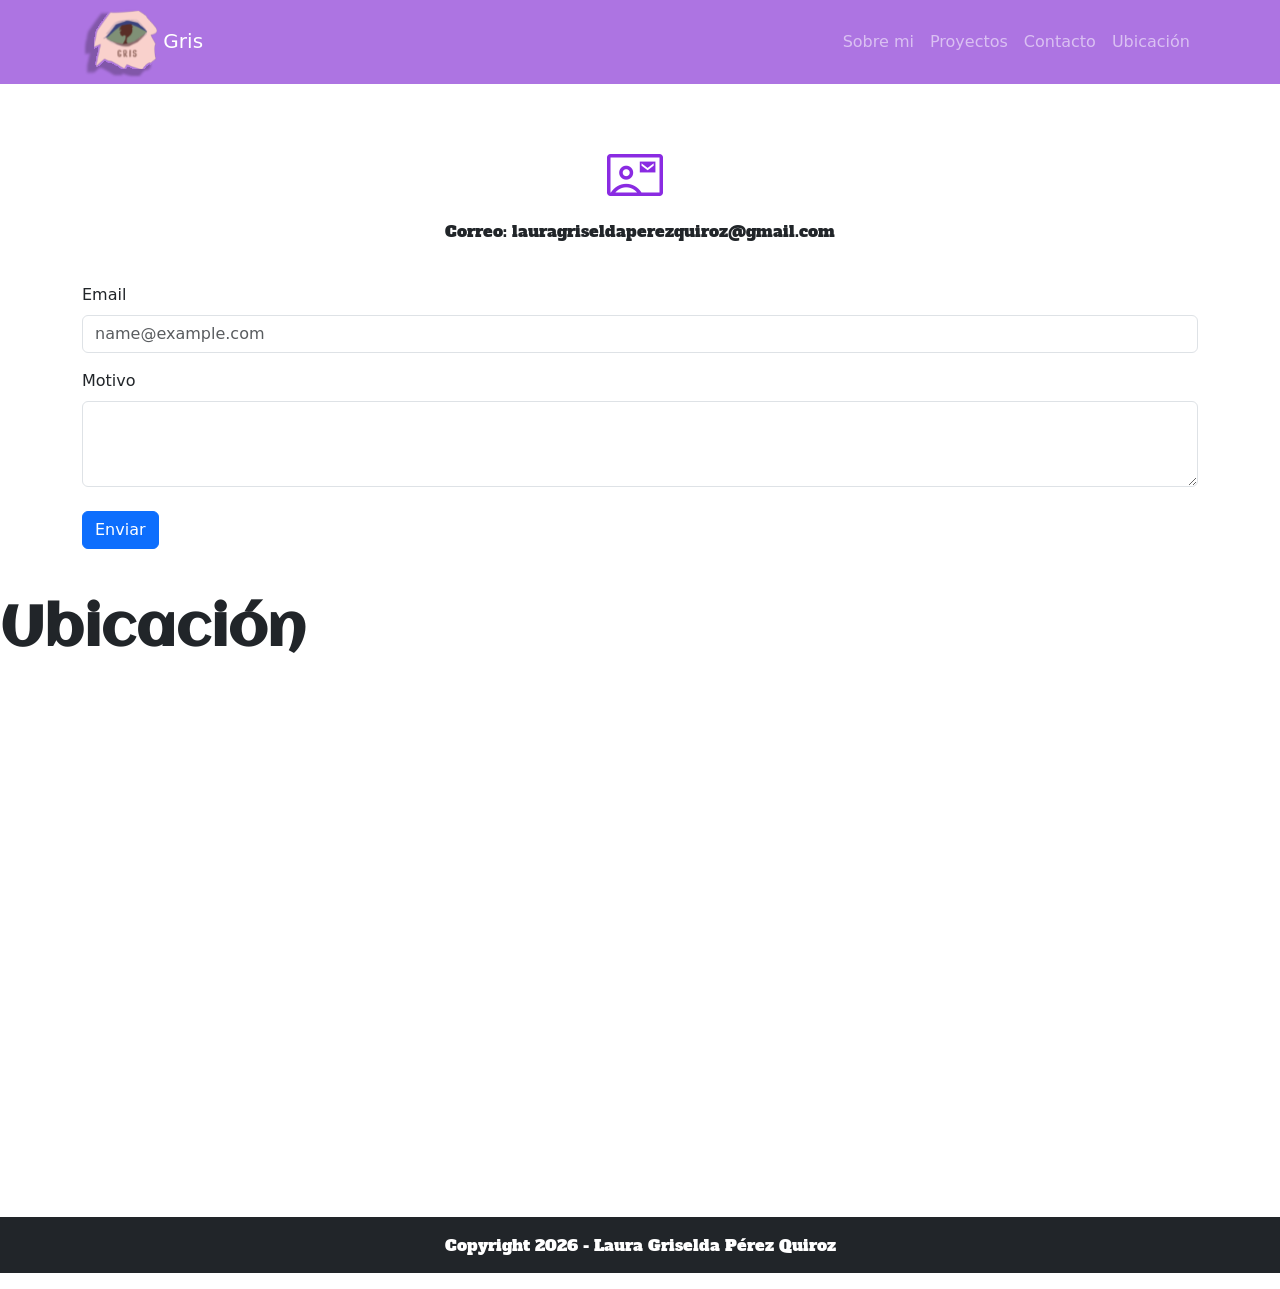
==== index.html @ a94a1266 "Add files via upload" ====
<!DOCTYPE html>
<html lang="en">
<head>
    <meta charset="UTF-8">
    <meta name="viewport" content="width=device-width, initial-scale=1.0">
     <link rel="stylesheet" href="css/bootstrap.min.css">
     <link rel="stylesheet" href="https://fonts.googleapis.com/css2?family=Material+Symbols+Outlined">
    <link rel="stylesheet" href="css/estilos.css">
     <link rel="shortcut icon" href="logo/Logo de inicio de sesión.svg" type="image/x-icon">
    <title>Portafolio profesional</title>
</head>
<body>
   <header class="navbar navbar-expand-lg navbar-dark py-0 fixed-top" id="navegador">
        <nav class="container">

            <a class="navbar-brand" href="#">
                <img src="logo/Logo de inicio de sesión.svg" alt="Logo" class="d-inline-block align-text-middle logotipo">
                Gris
            </a>

            <button class="navbar-toggler" type="button" data-bs-toggle="collapse" data-bs-target="#navbarNavAltMarkup"
                aria-controls="navbarNavAltMarkup" aria-expanded="false" aria-label="Toggle navigation">
                <span class="navbar-toggler-icon"></span>
            </button>

            <div class="collapse navbar-collapse" id="navbarNavAltMarkup">
                <div class="navbar-nav ms-auto">
                    <a class="nav-link" href="../K_Portafolio/index.html#info_mi">Sobre mi</a>
                    <a class="nav-link" href="../K_Portafolio2/index.html#mis_proyectos">Proyectos</a>
                    <a class="nav-link" href="#mi_contacto">Contacto</a>
                    <a class="nav-link" href="#mi_ubicacion">Ubicación</a>
                </div>
            </div>
        </nav>
    </header>
 <h1 class="display-4 fw-bold">Contacto</h1>
    
<section id="mi_contacto" class="container-fluid mt-4 px-3 px-lg-5 py-5 rounded-2">

    <div class="text-center mb-4">
        <span class="material-symbols-outlined">
            contact_mail
        </span>
        <p class="py-3">
            Correo: lauragriseldaperezquiroz@gmail.com
        </p>
    </div>

        <div class="container">
            <form>
                <div class="mb-3">
                    <label for="correo_contacto" class="form-label">Email</label>
                    <input type="email" class="form-control" id="correo_contacto" placeholder="name@example.com">
                </div>
                <div class="mb-3">
                    <label for="motivo_contacto" class="form-label">Motivo</label>
                    <textarea
                        class="form-control"
                        id="motivo_contacto"
                        rows="3"
                    ></textarea>
                </div>
                <button type="submit" class="btn btn-primary mt-2">
                    Enviar
                </button>
            </form>
        </div>
</section>

     <h1 class="display-4 fw-bold">Ubicación</h1>
    <section id="mi_ubicacion" class="container-fluid pt-2 pt-lg-5 pb-3 mt-4">
      <iframe id="mapa" class="w-100" src="https://www.google.com/maps/embed?pb=!1m16!1m12!1m3!1d119140.91559640168!2d-101.64587801942467!3d21.066526082811063!2m3!1f0!2f0!3f0!3m2!1i1024!2i768!4f13.1!2m1!1sLittle%20Caesars!5e0!3m2!1ses-419!2smx!4v1792438392966!5m2!1ses-419!2smx" width="600" height="450" style="border:0;" allowfullscreen="" loading="lazy" referrerpolicy="strict-origin-when-cross-origin"></iframe>  
    </section>
    <footer  class="container-fluid bg-dark text-white text-center">
        <p class="py-3">Copyright 2026 - Laura Griselda Pérez Quiroz</p>
  </footer>
    <!--     <link href="https://cdn.jsdelivr.net/npm/bootstrap@5.3.8/dist/css/bootstrap.min.css" rel="stylesheet" integrity="sha384-sRIl4kxILFvY47J16cr9ZwB07vP4J8+LH7qKQnuqkuIAvNWLzeN8tE5YBujZqJLB" crossorigin="anonymous">
    <script src="https://cdn.jsdelivr.net/npm/bootstrap@5.3.8/dist/js/bootstrap.bundle.min.js" integrity="sha384-FKyoEForCGlyvwx9Hj09JcYn3nv7wiPVlz7YYwJrWVcXK/BmnVDxM+D2scQbITxI" crossorigin="anonymous"></script> -->
    <script src="js/bootstrap.bundle.min.js"></script>
</body>
</html>
---- css/estilos.css ----
@import url('https://fonts.googleapis.com/css2?family=Alfa+Slab+One&family=Caveat:wght@400..700&family=Edu+QLD+Hand:wght@400..700&family=Rubik+Spray+Paint&display=swap');
@import url('https://fonts.googleapis.com/css2?family=Aclonica&family=Libre+Caslon+Condensed:ital,wght@0,400..700;1,400..700&display=swap');
.logotipo{
    width: 75px;
}

#navegador{
    background-color: rgb(173, 116, 226);
}
#parrafo{
    background-color: rgb(150, 121, 177)
}
h1{
    font-family: 'Aclonica', cursive;
    display: inline-block;
}
figcaption{
    font-family: 'Aclonica', cursive;
}

p{
    font-family: 'Alfa Slab One', cursive;
}
#dato{
    text-align: center;
}

.material-symbols-outlined {
    display: inline-block;
    vertical-align: middle; 
    font-size:3.5rem;
    color: blueviolet;
    margin-right: 10px;
}

#h5{
font-family:'Bebas Neue',cursive;
}
#info{
    background-color: rgba(166, 91, 213, 0.8);
}

.accordion-button:not(.collapsed) {
    background-color: rgb(173, 116, 226) !important;
    color: white !important;
}

#animacion{
    display: inline-block;


}
#dibujo{
    display: inline-block;
    vertical-align: top;
}

#videos{
    background-color: rgba(235, 136, 190, 0.8);
}

#musica{
    display: inline-block;
    vertical-align: middle;
}
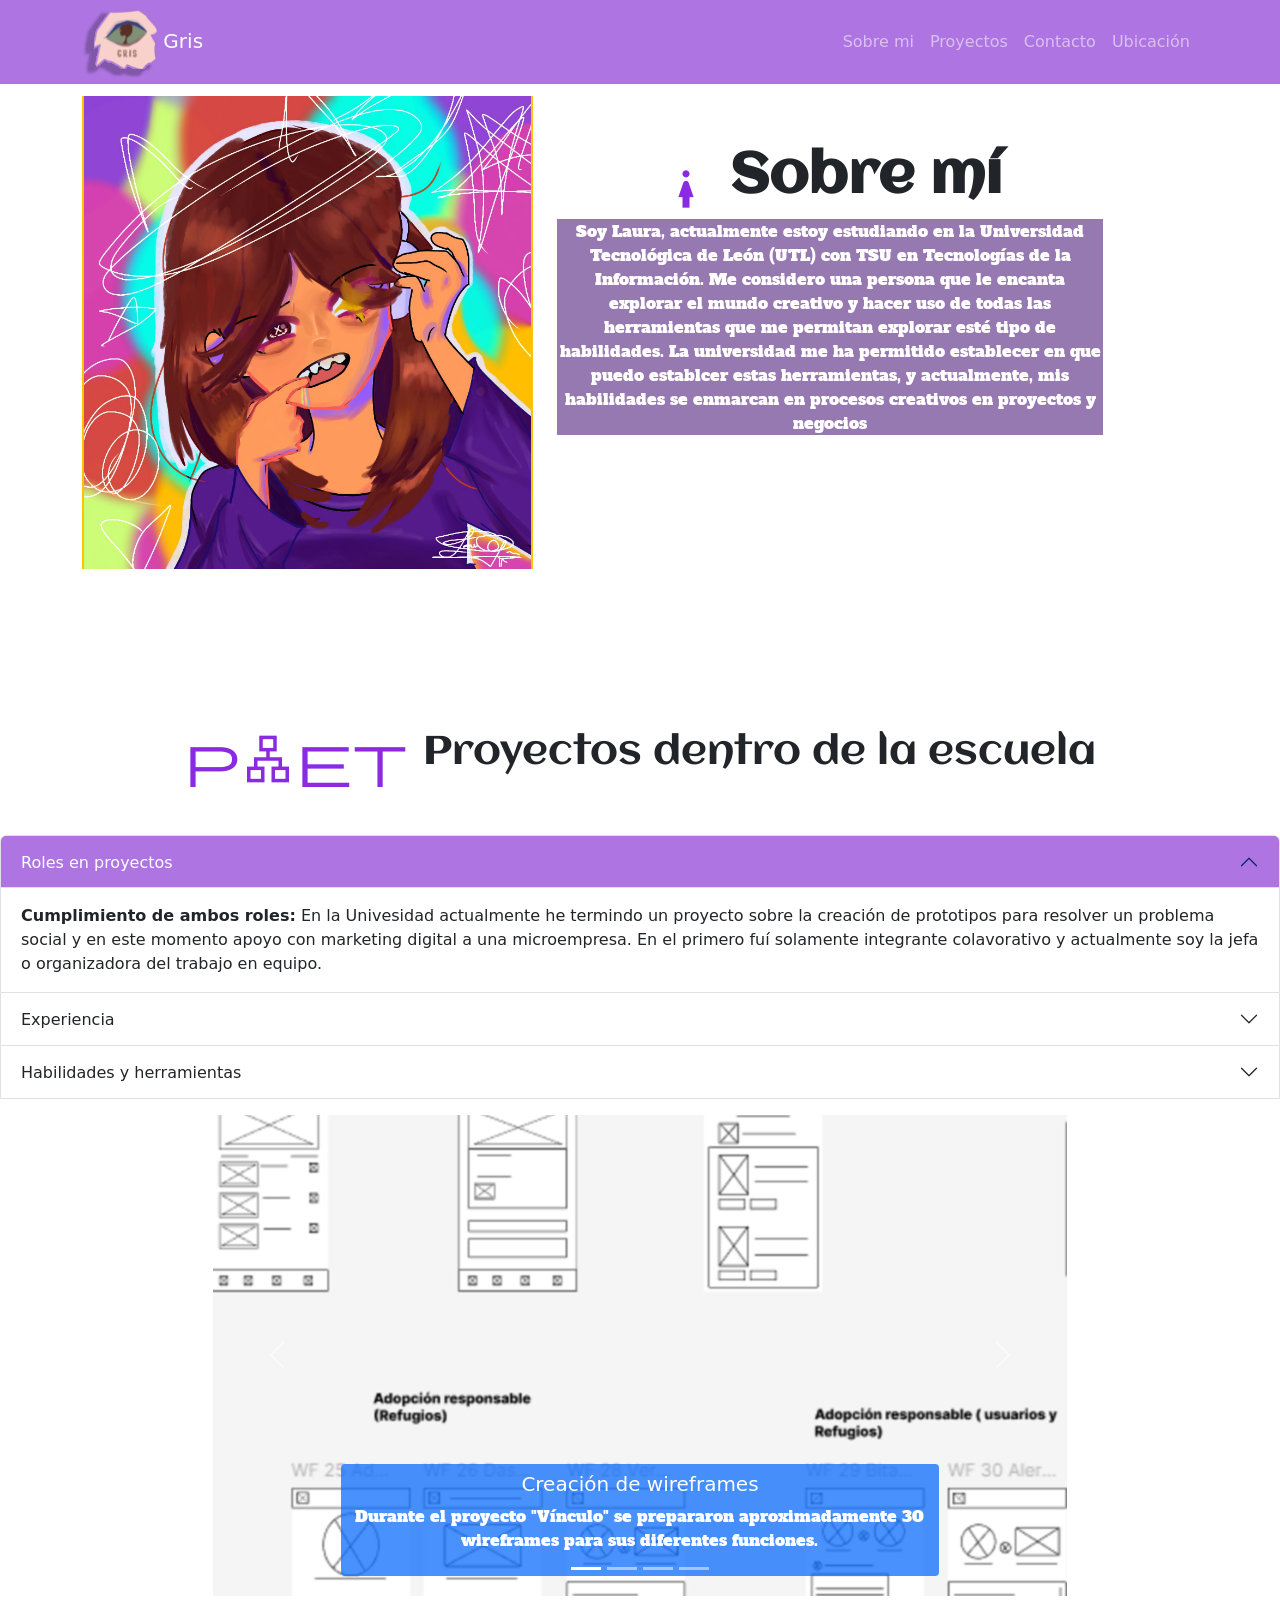
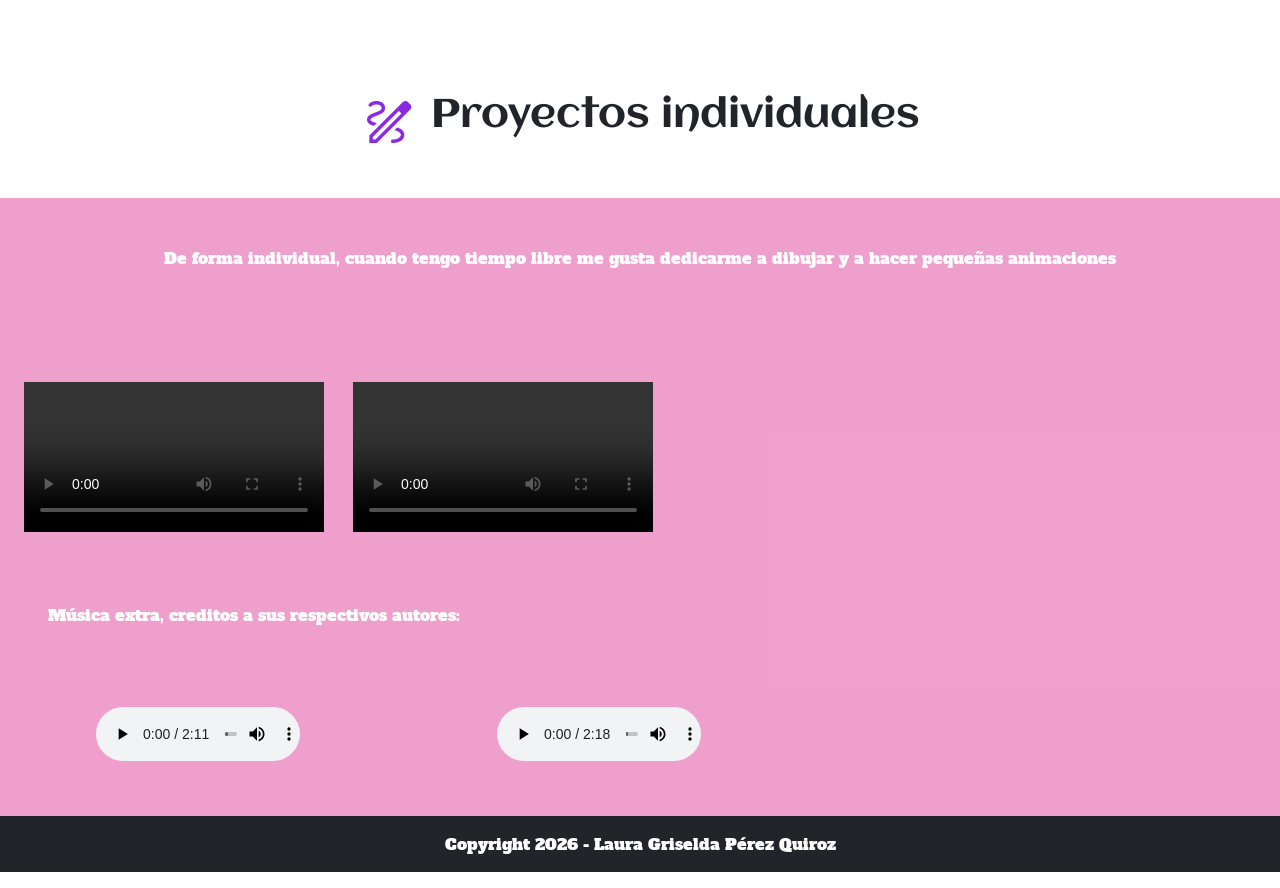
==== commit 74b334ec: "Add files via upload" ====
--- a/index.html
+++ b/index.html
@@ -1,16 +1,18 @@
 <!DOCTYPE html>
-<html lang="en">
+<html lang="es">
 <head>
     <meta charset="UTF-8">
     <meta name="viewport" content="width=device-width, initial-scale=1.0">
-     <link rel="stylesheet" href="css/bootstrap.min.css">
-     <link rel="stylesheet" href="https://fonts.googleapis.com/css2?family=Material+Symbols+Outlined">
-    <link rel="stylesheet" href="css/estilos.css">
+    <!--     <link href="https://cdn.jsdelivr.net/npm/bootstrap@5.3.8/dist/css/bootstrap.min.css" rel="stylesheet" integrity="sha384-sRIl4kxILFvY47J16cr9ZwB07vP4J8+LH7qKQnuqkuIAvNWLzeN8tE5YBujZqJLB" crossorigin="anonymous">
+ -->
+ <link rel="stylesheet" href="css/bootstrap.min.css">
+<link rel="stylesheet" href="https://fonts.googleapis.com/css2?family=Material+Symbols+Outlined">
+<link rel="stylesheet" href="css/estilos.css">
      <link rel="shortcut icon" href="logo/Logo de inicio de sesión.svg" type="image/x-icon">
     <title>Portafolio profesional</title>
 </head>
 <body>
-   <header class="navbar navbar-expand-lg navbar-dark py-0 fixed-top" id="navegador">
+     <header class="navbar navbar-expand-lg navbar-dark py-0 fixed-top" id="navegador">
         <nav class="container">
 
             <a class="navbar-brand" href="#">
@@ -25,57 +27,191 @@
 
             <div class="collapse navbar-collapse" id="navbarNavAltMarkup">
                 <div class="navbar-nav ms-auto">
-                    <a class="nav-link" href="../K_Portafolio/index.html#info_mi">Sobre mi</a>
-                    <a class="nav-link" href="../K_Portafolio2/index.html#mis_proyectos">Proyectos</a>
-                    <a class="nav-link" href="#mi_contacto">Contacto</a>
-                    <a class="nav-link" href="#mi_ubicacion">Ubicación</a>
+                    <a class="nav-link" href="#info_mi">Sobre mi</a>
+                    <a class="nav-link" href="#mis_proyectos">Proyectos</a>
+                    <a class="nav-link" href="../K_Portafolio2/index.html#mi_contacto">Contacto</a>
+                    <a class="nav-link" href="../K_Portafolio2/index.html#mi_ubicacion">Ubicación</a>
                 </div>
             </div>
         </nav>
     </header>
- <h1 class="display-4 fw-bold">Contacto</h1>
-    
-<section id="mi_contacto" class="container-fluid mt-4 px-3 px-lg-5 py-5 rounded-2">
-
-    <div class="text-center mb-4">
-        <span class="material-symbols-outlined">
-            contact_mail
-        </span>
-        <p class="py-3">
-            Correo: lauragriseldaperezquiroz@gmail.com
-        </p>
-    </div>
-
-        <div class="container">
-            <form>
-                <div class="mb-3">
-                    <label for="correo_contacto" class="form-label">Email</label>
-                    <input type="email" class="form-control" id="correo_contacto" placeholder="name@example.com">
-                </div>
-                <div class="mb-3">
-                    <label for="motivo_contacto" class="form-label">Motivo</label>
-                    <textarea
-                        class="form-control"
-                        id="motivo_contacto"
-                        rows="3"
-                    ></textarea>
-                </div>
-                <button type="submit" class="btn btn-primary mt-2">
-                    Enviar
-                </button>
-            </form>
-        </div>
-</section>
-
-     <h1 class="display-4 fw-bold">Ubicación</h1>
-    <section id="mi_ubicacion" class="container-fluid pt-2 pt-lg-5 pb-3 mt-4">
-      <iframe id="mapa" class="w-100" src="https://www.google.com/maps/embed?pb=!1m16!1m12!1m3!1d119140.91559640168!2d-101.64587801942467!3d21.066526082811063!2m3!1f0!2f0!3f0!3m2!1i1024!2i768!4f13.1!2m1!1sLittle%20Caesars!5e0!3m2!1ses-419!2smx!4v1792438392966!5m2!1ses-419!2smx" width="600" height="450" style="border:0;" allowfullscreen="" loading="lazy" referrerpolicy="strict-origin-when-cross-origin"></iframe>  
+
+    <section id="info_mi" class="container py-5 mt-5">
+        <div class="row">
+            <figure class="col-lg-5 col-10 offset-1 offset-lg-0">
+                <img src="imagen/Multimedia.jpg" alt="perfil" class="img-fluid border-start border-end border-2 border-warning">
+            </figure>
+            <article class="col-lg-6 col-10 offset-1 offset-lg-0 pt-lg-5 text-center text-lg-end text-lg-center">
+               <span class="material-symbols-outlined">
+                 girl
+               </span>
+                <h1 class="display-4 fw-bold text-lg-start">Sobre mí</h1>
+                <p id="parrafo" class="collapse d-lg-block text-white text-center">
+                    Soy Laura, actualmente estoy estudiando en la Universidad Tecnológica de León (UTL) con TSU en Tecnologías de la Información. Me considero una persona que le encanta explorar el mundo creativo y hacer uso de todas las herramientas que me permitan explorar esté tipo de habilidades. La universidad me ha permitido establecer en que puedo establcer estas herramientas, y actualmente, 
+                 mis habilidades se enmarcan en procesos creativos en proyectos y negocios</p>
+                <a class="btn btn-primary d-lg-none" data-bs-toggle="collapse" href="#parrafo" role="button"
+                    aria-expanded="false" aria-controls="collapseExample">
+                    Leer más...
+                </a>
+            </article>
+        </div>
     </section>
-    <footer  class="container-fluid bg-dark text-white text-center">
-        <p class="py-3">Copyright 2026 - Laura Griselda Pérez Quiroz</p>
+
+   <section class="container py-5 mt-5 text-center" id="mis_proyectos">
+    <span class="material-symbols-outlined">
+        planet
+    </span>
+    <h1>Proyectos dentro de la escuela</h1>
+    </section>
+
+    <div class="accordion" id="accordionExample">
+    <div class="accordion-item">
+      <h2 class="accordion-header">
+        <button class="accordion-button" type="button" data-bs-toggle="collapse" data-bs-target="#collapseOne" aria-expanded="true" aria-controls="collapseOne">
+          Roles en proyectos
+        </button>
+      </h2>
+      <div id="collapseOne" class="accordion-collapse collapse show" data-bs-parent="#accordionExample">
+        <div class="accordion-body">
+          <strong>Cumplimiento de ambos roles:</strong> En la Univesidad actualmente he termindo un proyecto sobre la creación de prototipos para resolver un problema social y en este momento apoyo con marketing digital a una microempresa. En el primero fuí solamente integrante colavorativo y actualmente soy la jefa o organizadora del trabajo en equipo.  
+        </div>
+      </div>
+    </div>
+    <div class="accordion-item">
+      <h2 class="accordion-header">
+        <button class="accordion-button collapsed" type="button" data-bs-toggle="collapse" data-bs-target="#collapseTwo" aria-expanded="false" aria-controls="collapseTwo">
+          Experiencia
+        </button>
+      </h2>
+      <div id="collapseTwo" class="accordion-collapse collapse" data-bs-parent="#accordionExample">
+        <div class="accordion-body">
+        En éste tipos de proyectos los tiempos se vuelven complicados al tener que cumplir varias tareas en poco tiempo, pero siempre se aprenden nuevas habilidades y herramientas, que incluso, son aplicables para un futuro como profesional.
+        </div>
+      </div>
+  </div>
+  <div class="accordion-item">
+    <h2 class="accordion-header">
+      <button class="accordion-button collapsed" type="button" data-bs-toggle="collapse" data-bs-target="#collapseThree" aria-expanded="false" aria-controls="collapseThree">
+       Habilidades y herramientas
+      </button>
+    </h2>
+    <div id="collapseThree" class="accordion-collapse collapse" data-bs-parent="#accordionExample">
+      <div class="accordion-body">
+        <strong>Habilidades:</strong> Liderazgo, organización, optimización de trabajo en equipo y trabajo bajo presión.
+        <strong>Herramientas:</strong> Trello, Figma, Ilustrator, Ubberguest, Photoshop, Visual Studio Code y Boostrap.
+    </div>
+  </div>
+</div>
+
+
+<div id="carrusel_proyectos" class="carousel slide mt-3 col-8 offset-2" data-bs-ride="carousel">
+    <div class="carousel-indicators">
+        <button type="button" data-bs-target="#carrusel_proyectos" data-bs-slide-to="0" class="active" aria-current="true" aria-label="Slide 1"></button>
+        <button type="button" data-bs-target="#carrusel_proyectos" data-bs-slide-to="1" aria-label="Slide 2"></button>
+        <button type="button" data-bs-target="#carrusel_proyectos" data-bs-slide-to="2" aria-label="Slide 3"></button>
+        <button type="button" data-bs-target="#carrusel_proyectos" data-bs-slide-to="3" aria-label="Slide 4"></button>
+    </div>
+
+    <div class="carousel-inner">
+
+        <div class="carousel-item active">
+            <img src="imagen/Evidencia1.png" class="d-block w-100" alt="Wireframes de Vínculo">
+
+            <!-- Texto para computadora -->
+            <div class="carousel-caption d-none d-lg-block bg-primary text-white rounded-1 bg-opacity-75 p-2">
+                <h5>Creación de wireframes</h5>
+                <p>Durante el proyecto "Vínculo" se prepararon aproximadamente 30 wireframes para sus diferentes funciones.</p>
+            </div>
+
+            <!-- Texto para celular -->
+            <div class="d-lg-none bg-primary text-white p-2">
+                <h5>Creación de wireframes</h5>
+                <p class="mb-0">Durante el proyecto "Vínculo" se prepararon aproximadamente 30 wireframes para sus diferentes funciones.</p>
+            </div>
+        </div>
+
+        <div class="carousel-item">
+            <img src="imagen/Evidencia2.png" class="d-block w-100" alt="Prototipo de Vínculo">
+
+            <!-- Texto para computadora -->
+            <div class="carousel-caption d-none d-lg-block bg-primary text-white rounded-1 bg-opacity-75 p-2">
+                <h5>Prototipo</h5>
+                <p>En el prototipo de "Vínculo" me ocupé de la experiencia de usuario en formularios y pagos.</p>
+            </div>
+
+            <!-- Texto para celular -->
+            <div class="d-lg-none bg-primary text-white p-2">
+                <h5>Prototipo</h5>
+                <p class="mb-0">En el prototipo de "Vínculo" me ocupé de la experiencia de usuario en formularios y pagos.</p>
+            </div>
+        </div>
+
+        <div class="carousel-item">
+            <img src="imagen/Practica 10_Pérez_Quiroz_Laura_Griselda (1).png" class="d-block w-100" alt="Ilustración digital">
+
+            <!-- Texto para computadora -->
+            <div class="carousel-caption d-none d-lg-block bg-primary text-white rounded-1 bg-opacity-75 p-2">
+                <h5>Imagen con Illustrator</h5>
+                <p>Evaluación final de habilidades en la creación desde cero de ilustraciones.</p>
+            </div>
+
+            <!-- Texto para celular -->
+            <div class="d-lg-none bg-primary text-white p-2">
+                <h5>Imagen con Illustrator</h5>
+                <p class="mb-0">Evaluación final de habilidades en la creación desde cero de ilustraciones.</p>
+            </div>
+        </div>
+
+        <div class="carousel-item">
+            <img src="imagen/ExamenPhotoshop_Pérez_Quiroz_Laura Griselda.png" class="d-block w-100" alt="Cartel publicitario realizado en Photoshop">
+            <!-- Texto para computadora -->
+            <div class="carousel-caption d-none d-lg-block bg-primary text-white rounded-1 bg-opacity-75 p-2">
+                <h5>Imagen con Photoshop</h5>
+                <p>Evaluación final para la creación de un cartel publicitario.</p>
+            </div>
+            <!-- Texto para celular -->
+            <div class="d-lg-none bg-primary text-white p-2">
+                <h5>Imagen con Photoshop</h5>
+                <p class="mb-0">Evaluación final para la creación de un cartel publicitario.</p>
+            </div>
+        </div>
+
+    </div>
+
+    <button class="carousel-control-prev" type="button" data-bs-target="#carrusel_proyectos" data-bs-slide="prev">
+        <span class="carousel-control-prev-icon" aria-hidden="true"></span>
+        <span class="visually-hidden">Anterior</span>
+    </button>
+
+    <button class="carousel-control-next" type="button" data-bs-target="#carrusel_proyectos" data-bs-slide="next">
+        <span class="carousel-control-next-icon" aria-hidden="true"></span>
+        <span class="visually-hidden">Siguiente</span>
+    </button>
+
+</div>
+
+<section class="container py-5 mt-5 text-center">
+    <span class="material-symbols-outlined">
+      draw
+    </span>
+    <h1>Proyectos individuales</h1>
+  </section>
+ 
+  <section id="videos" class="container-fluid px-0">
+     <p id="dato" class="container-fluid py-5 px-3 text-white">De forma individual, cuando tengo tiempo libre me gusta dedicarme a dibujar y a hacer pequeñas animaciones</p>
+      <video controls src="video/WhatsApp Video 2026-10-25 at 4.57.09 PM.mp4" class="py-4 m-lg-4 img-fluid" id="animacion"></video>
+      <video controls src="video/WhatsApp Video 2026-10-22 at 10.02.40 PM (1).mp4" class="py-5 m-lg-auto img-fluid" id="dibujo"></video>
+      <p class="py-3 px-5 text-white">Música extra, creditos a sus respectivos autores:</p>
+      <audio src="audio/artur_aravidi_music-a-quiet-courtyard-lofi-621847.mp3" controls class="m-lg-5 px-lg-5"></audio>
+      <audio src="audio/strawberry_candy-sport-intense-metal-fast-and-strong-622134.mp3" controls class="m-lg-5 px-lg-5"></audio>
+  </section>
+
+  <footer  class="container-fluid bg-dark text-white text-center">
+    <p class="py-3">Copyright 2026 - Laura Griselda Pérez Quiroz</p>
   </footer>
-    <!--     <link href="https://cdn.jsdelivr.net/npm/bootstrap@5.3.8/dist/css/bootstrap.min.css" rel="stylesheet" integrity="sha384-sRIl4kxILFvY47J16cr9ZwB07vP4J8+LH7qKQnuqkuIAvNWLzeN8tE5YBujZqJLB" crossorigin="anonymous">
-    <script src="https://cdn.jsdelivr.net/npm/bootstrap@5.3.8/dist/js/bootstrap.bundle.min.js" integrity="sha384-FKyoEForCGlyvwx9Hj09JcYn3nv7wiPVlz7YYwJrWVcXK/BmnVDxM+D2scQbITxI" crossorigin="anonymous"></script> -->
+  
+<!--     <link href="https://cdn.jsdelivr.net/npm/bootstrap@5.3.8/dist/css/bootstrap.min.css" rel="stylesheet" integrity="sha384-sRIl4kxILFvY47J16cr9ZwB07vP4J8+LH7qKQnuqkuIAvNWLzeN8tE5YBujZqJLB" crossorigin="anonymous">
+<script src="https://cdn.jsdelivr.net/npm/bootstrap@5.3.8/dist/js/bootstrap.bundle.min.js" integrity="sha384-FKyoEForCGlyvwx9Hj09JcYn3nv7wiPVlz7YYwJrWVcXK/BmnVDxM+D2scQbITxI" crossorigin="anonymous"></script> -->
     <script src="js/bootstrap.bundle.min.js"></script>
 </body>
 </html>
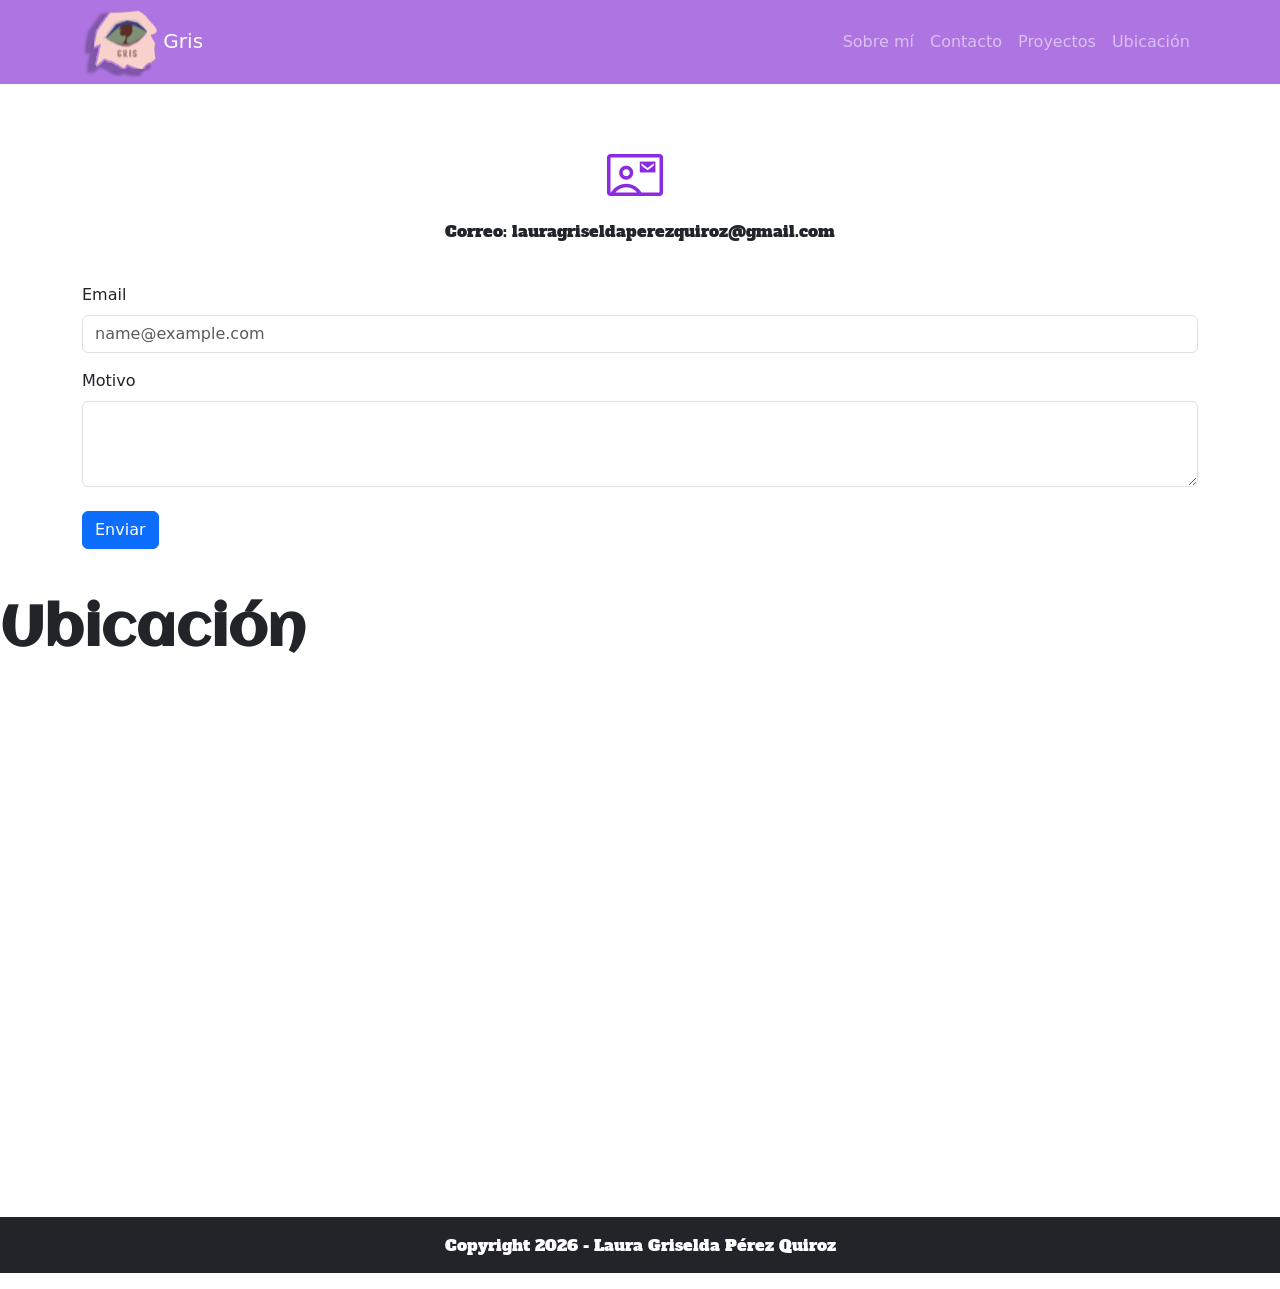
==== commit 50f8317f: "Add files via upload" ====
--- a/index.html
+++ b/index.html
@@ -1,18 +1,16 @@
 <!DOCTYPE html>
-<html lang="es">
+<html lang="en">
 <head>
     <meta charset="UTF-8">
     <meta name="viewport" content="width=device-width, initial-scale=1.0">
-    <!--     <link href="https://cdn.jsdelivr.net/npm/bootstrap@5.3.8/dist/css/bootstrap.min.css" rel="stylesheet" integrity="sha384-sRIl4kxILFvY47J16cr9ZwB07vP4J8+LH7qKQnuqkuIAvNWLzeN8tE5YBujZqJLB" crossorigin="anonymous">
- -->
- <link rel="stylesheet" href="css/bootstrap.min.css">
-<link rel="stylesheet" href="https://fonts.googleapis.com/css2?family=Material+Symbols+Outlined">
-<link rel="stylesheet" href="css/estilos.css">
+     <link rel="stylesheet" href="css/bootstrap.min.css">
+     <link rel="stylesheet" href="https://fonts.googleapis.com/css2?family=Material+Symbols+Outlined">
+    <link rel="stylesheet" href="css/estilos.css">
      <link rel="shortcut icon" href="logo/Logo de inicio de sesión.svg" type="image/x-icon">
     <title>Portafolio profesional</title>
 </head>
 <body>
-     <header class="navbar navbar-expand-lg navbar-dark py-0 fixed-top" id="navegador">
+    <header class="navbar navbar-expand-lg navbar-dark py-0 fixed-top" id="navegador">
         <nav class="container">
 
             <a class="navbar-brand" href="#">
@@ -27,191 +25,57 @@
 
             <div class="collapse navbar-collapse" id="navbarNavAltMarkup">
                 <div class="navbar-nav ms-auto">
-                    <a class="nav-link" href="#info_mi">Sobre mi</a>
-                    <a class="nav-link" href="#mis_proyectos">Proyectos</a>
-                    <a class="nav-link" href="../K_Portafolio2/index.html#mi_contacto">Contacto</a>
-                    <a class="nav-link" href="../K_Portafolio2/index.html#mi_ubicacion">Ubicación</a>
+                    <a class="nav-link" href="../J_Portafolio_profesional/index.html#info_de_mi">Sobre mí</a>
+                    <a class="nav-link" href="#contacto">Contacto</a>
+                    <a class="nav-link" href="../J_Portafolio_profesional/index.html#Proyectos">Proyectos</a>
+                    <a class="nav-link" href="#ubicacion">Ubicación</a>
                 </div>
             </div>
         </nav>
     </header>
+ <h1 class="display-4 fw-bold">Contacto</h1>
+    
+<section id="contacto" class="container-fluid mt-4 px-3 px-lg-5 py-5 rounded-2">
 
-    <section id="info_mi" class="container py-5 mt-5">
-        <div class="row">
-            <figure class="col-lg-5 col-10 offset-1 offset-lg-0">
-                <img src="imagen/Multimedia.jpg" alt="perfil" class="img-fluid border-start border-end border-2 border-warning">
-            </figure>
-            <article class="col-lg-6 col-10 offset-1 offset-lg-0 pt-lg-5 text-center text-lg-end text-lg-center">
-               <span class="material-symbols-outlined">
-                 girl
-               </span>
-                <h1 class="display-4 fw-bold text-lg-start">Sobre mí</h1>
-                <p id="parrafo" class="collapse d-lg-block text-white text-center">
-                    Soy Laura, actualmente estoy estudiando en la Universidad Tecnológica de León (UTL) con TSU en Tecnologías de la Información. Me considero una persona que le encanta explorar el mundo creativo y hacer uso de todas las herramientas que me permitan explorar esté tipo de habilidades. La universidad me ha permitido establecer en que puedo establcer estas herramientas, y actualmente, 
-                 mis habilidades se enmarcan en procesos creativos en proyectos y negocios</p>
-                <a class="btn btn-primary d-lg-none" data-bs-toggle="collapse" href="#parrafo" role="button"
-                    aria-expanded="false" aria-controls="collapseExample">
-                    Leer más...
-                </a>
-            </article>
-        </div>
-    </section>
-
-   <section class="container py-5 mt-5 text-center" id="mis_proyectos">
-    <span class="material-symbols-outlined">
-        planet
-    </span>
-    <h1>Proyectos dentro de la escuela</h1>
-    </section>
-
-    <div class="accordion" id="accordionExample">
-    <div class="accordion-item">
-      <h2 class="accordion-header">
-        <button class="accordion-button" type="button" data-bs-toggle="collapse" data-bs-target="#collapseOne" aria-expanded="true" aria-controls="collapseOne">
-          Roles en proyectos
-        </button>
-      </h2>
-      <div id="collapseOne" class="accordion-collapse collapse show" data-bs-parent="#accordionExample">
-        <div class="accordion-body">
-          <strong>Cumplimiento de ambos roles:</strong> En la Univesidad actualmente he termindo un proyecto sobre la creación de prototipos para resolver un problema social y en este momento apoyo con marketing digital a una microempresa. En el primero fuí solamente integrante colavorativo y actualmente soy la jefa o organizadora del trabajo en equipo.  
-        </div>
-      </div>
-    </div>
-    <div class="accordion-item">
-      <h2 class="accordion-header">
-        <button class="accordion-button collapsed" type="button" data-bs-toggle="collapse" data-bs-target="#collapseTwo" aria-expanded="false" aria-controls="collapseTwo">
-          Experiencia
-        </button>
-      </h2>
-      <div id="collapseTwo" class="accordion-collapse collapse" data-bs-parent="#accordionExample">
-        <div class="accordion-body">
-        En éste tipos de proyectos los tiempos se vuelven complicados al tener que cumplir varias tareas en poco tiempo, pero siempre se aprenden nuevas habilidades y herramientas, que incluso, son aplicables para un futuro como profesional.
-        </div>
-      </div>
-  </div>
-  <div class="accordion-item">
-    <h2 class="accordion-header">
-      <button class="accordion-button collapsed" type="button" data-bs-toggle="collapse" data-bs-target="#collapseThree" aria-expanded="false" aria-controls="collapseThree">
-       Habilidades y herramientas
-      </button>
-    </h2>
-    <div id="collapseThree" class="accordion-collapse collapse" data-bs-parent="#accordionExample">
-      <div class="accordion-body">
-        <strong>Habilidades:</strong> Liderazgo, organización, optimización de trabajo en equipo y trabajo bajo presión.
-        <strong>Herramientas:</strong> Trello, Figma, Ilustrator, Ubberguest, Photoshop, Visual Studio Code y Boostrap.
-    </div>
-  </div>
-</div>
-
-
-<div id="carrusel_proyectos" class="carousel slide mt-3 col-8 offset-2" data-bs-ride="carousel">
-    <div class="carousel-indicators">
-        <button type="button" data-bs-target="#carrusel_proyectos" data-bs-slide-to="0" class="active" aria-current="true" aria-label="Slide 1"></button>
-        <button type="button" data-bs-target="#carrusel_proyectos" data-bs-slide-to="1" aria-label="Slide 2"></button>
-        <button type="button" data-bs-target="#carrusel_proyectos" data-bs-slide-to="2" aria-label="Slide 3"></button>
-        <button type="button" data-bs-target="#carrusel_proyectos" data-bs-slide-to="3" aria-label="Slide 4"></button>
+    <div class="text-center mb-4">
+        <span class="material-symbols-outlined">
+            contact_mail
+        </span>
+        <p class="py-3">
+            Correo: lauragriseldaperezquiroz@gmail.com
+        </p>
     </div>
 
-    <div class="carousel-inner">
+        <div class="container">
+            <form>
+                <div class="mb-3">
+                    <label for="correo_contacto" class="form-label">Email</label>
+                    <input type="email" class="form-control" id="correo_contacto" placeholder="name@example.com">
+                </div>
+                <div class="mb-3">
+                    <label for="motivo_contacto" class="form-label">Motivo</label>
+                    <textarea
+                        class="form-control"
+                        id="motivo_contacto"
+                        rows="3"
+                    ></textarea>
+                </div>
+                <button type="submit" class="btn btn-primary mt-2">
+                    Enviar
+                </button>
+            </form>
+        </div>
+</section>
 
-        <div class="carousel-item active">
-            <img src="imagen/Evidencia1.png" class="d-block w-100" alt="Wireframes de Vínculo">
-
-            <!-- Texto para computadora -->
-            <div class="carousel-caption d-none d-lg-block bg-primary text-white rounded-1 bg-opacity-75 p-2">
-                <h5>Creación de wireframes</h5>
-                <p>Durante el proyecto "Vínculo" se prepararon aproximadamente 30 wireframes para sus diferentes funciones.</p>
-            </div>
-
-            <!-- Texto para celular -->
-            <div class="d-lg-none bg-primary text-white p-2">
-                <h5>Creación de wireframes</h5>
-                <p class="mb-0">Durante el proyecto "Vínculo" se prepararon aproximadamente 30 wireframes para sus diferentes funciones.</p>
-            </div>
-        </div>
-
-        <div class="carousel-item">
-            <img src="imagen/Evidencia2.png" class="d-block w-100" alt="Prototipo de Vínculo">
-
-            <!-- Texto para computadora -->
-            <div class="carousel-caption d-none d-lg-block bg-primary text-white rounded-1 bg-opacity-75 p-2">
-                <h5>Prototipo</h5>
-                <p>En el prototipo de "Vínculo" me ocupé de la experiencia de usuario en formularios y pagos.</p>
-            </div>
-
-            <!-- Texto para celular -->
-            <div class="d-lg-none bg-primary text-white p-2">
-                <h5>Prototipo</h5>
-                <p class="mb-0">En el prototipo de "Vínculo" me ocupé de la experiencia de usuario en formularios y pagos.</p>
-            </div>
-        </div>
-
-        <div class="carousel-item">
-            <img src="imagen/Practica 10_Pérez_Quiroz_Laura_Griselda (1).png" class="d-block w-100" alt="Ilustración digital">
-
-            <!-- Texto para computadora -->
-            <div class="carousel-caption d-none d-lg-block bg-primary text-white rounded-1 bg-opacity-75 p-2">
-                <h5>Imagen con Illustrator</h5>
-                <p>Evaluación final de habilidades en la creación desde cero de ilustraciones.</p>
-            </div>
-
-            <!-- Texto para celular -->
-            <div class="d-lg-none bg-primary text-white p-2">
-                <h5>Imagen con Illustrator</h5>
-                <p class="mb-0">Evaluación final de habilidades en la creación desde cero de ilustraciones.</p>
-            </div>
-        </div>
-
-        <div class="carousel-item">
-            <img src="imagen/ExamenPhotoshop_Pérez_Quiroz_Laura Griselda.png" class="d-block w-100" alt="Cartel publicitario realizado en Photoshop">
-            <!-- Texto para computadora -->
-            <div class="carousel-caption d-none d-lg-block bg-primary text-white rounded-1 bg-opacity-75 p-2">
-                <h5>Imagen con Photoshop</h5>
-                <p>Evaluación final para la creación de un cartel publicitario.</p>
-            </div>
-            <!-- Texto para celular -->
-            <div class="d-lg-none bg-primary text-white p-2">
-                <h5>Imagen con Photoshop</h5>
-                <p class="mb-0">Evaluación final para la creación de un cartel publicitario.</p>
-            </div>
-        </div>
-
-    </div>
-
-    <button class="carousel-control-prev" type="button" data-bs-target="#carrusel_proyectos" data-bs-slide="prev">
-        <span class="carousel-control-prev-icon" aria-hidden="true"></span>
-        <span class="visually-hidden">Anterior</span>
-    </button>
-
-    <button class="carousel-control-next" type="button" data-bs-target="#carrusel_proyectos" data-bs-slide="next">
-        <span class="carousel-control-next-icon" aria-hidden="true"></span>
-        <span class="visually-hidden">Siguiente</span>
-    </button>
-
-</div>
-
-<section class="container py-5 mt-5 text-center">
-    <span class="material-symbols-outlined">
-      draw
-    </span>
-    <h1>Proyectos individuales</h1>
-  </section>
- 
-  <section id="videos" class="container-fluid px-0">
-     <p id="dato" class="container-fluid py-5 px-3 text-white">De forma individual, cuando tengo tiempo libre me gusta dedicarme a dibujar y a hacer pequeñas animaciones</p>
-      <video controls src="video/WhatsApp Video 2026-10-25 at 4.57.09 PM.mp4" class="py-4 m-lg-4 img-fluid" id="animacion"></video>
-      <video controls src="video/WhatsApp Video 2026-10-22 at 10.02.40 PM (1).mp4" class="py-5 m-lg-auto img-fluid" id="dibujo"></video>
-      <p class="py-3 px-5 text-white">Música extra, creditos a sus respectivos autores:</p>
-      <audio src="audio/artur_aravidi_music-a-quiet-courtyard-lofi-621847.mp3" controls class="m-lg-5 px-lg-5"></audio>
-      <audio src="audio/strawberry_candy-sport-intense-metal-fast-and-strong-622134.mp3" controls class="m-lg-5 px-lg-5"></audio>
-  </section>
-
-  <footer  class="container-fluid bg-dark text-white text-center">
-    <p class="py-3">Copyright 2026 - Laura Griselda Pérez Quiroz</p>
+     <h1 class="display-4 fw-bold">Ubicación</h1>
+    <section id="ubicacion" class="container-fluid pt-2 pt-lg-5 pb-3 mt-4">
+      <iframe id="mapa" class="w-100" src="https://www.google.com/maps/embed?pb=!1m16!1m12!1m3!1d119140.91559640168!2d-101.64587801942467!3d21.066526082811063!2m3!1f0!2f0!3f0!3m2!1i1024!2i768!4f13.1!2m1!1sLittle%20Caesars!5e0!3m2!1ses-419!2smx!4v1792438392966!5m2!1ses-419!2smx" width="600" height="450" style="border:0;" allowfullscreen="" loading="lazy" referrerpolicy="strict-origin-when-cross-origin"></iframe>  
+    </section>
+    <footer  class="container-fluid bg-dark text-white text-center">
+        <p class="py-3">Copyright 2026 - Laura Griselda Pérez Quiroz</p>
   </footer>
-  
-<!--     <link href="https://cdn.jsdelivr.net/npm/bootstrap@5.3.8/dist/css/bootstrap.min.css" rel="stylesheet" integrity="sha384-sRIl4kxILFvY47J16cr9ZwB07vP4J8+LH7qKQnuqkuIAvNWLzeN8tE5YBujZqJLB" crossorigin="anonymous">
-<script src="https://cdn.jsdelivr.net/npm/bootstrap@5.3.8/dist/js/bootstrap.bundle.min.js" integrity="sha384-FKyoEForCGlyvwx9Hj09JcYn3nv7wiPVlz7YYwJrWVcXK/BmnVDxM+D2scQbITxI" crossorigin="anonymous"></script> -->
+    <!--     <link href="https://cdn.jsdelivr.net/npm/bootstrap@5.3.8/dist/css/bootstrap.min.css" rel="stylesheet" integrity="sha384-sRIl4kxILFvY47J16cr9ZwB07vP4J8+LH7qKQnuqkuIAvNWLzeN8tE5YBujZqJLB" crossorigin="anonymous">
+    <script src="https://cdn.jsdelivr.net/npm/bootstrap@5.3.8/dist/js/bootstrap.bundle.min.js" integrity="sha384-FKyoEForCGlyvwx9Hj09JcYn3nv7wiPVlz7YYwJrWVcXK/BmnVDxM+D2scQbITxI" crossorigin="anonymous"></script> -->
     <script src="js/bootstrap.bundle.min.js"></script>
 </body>
 </html>
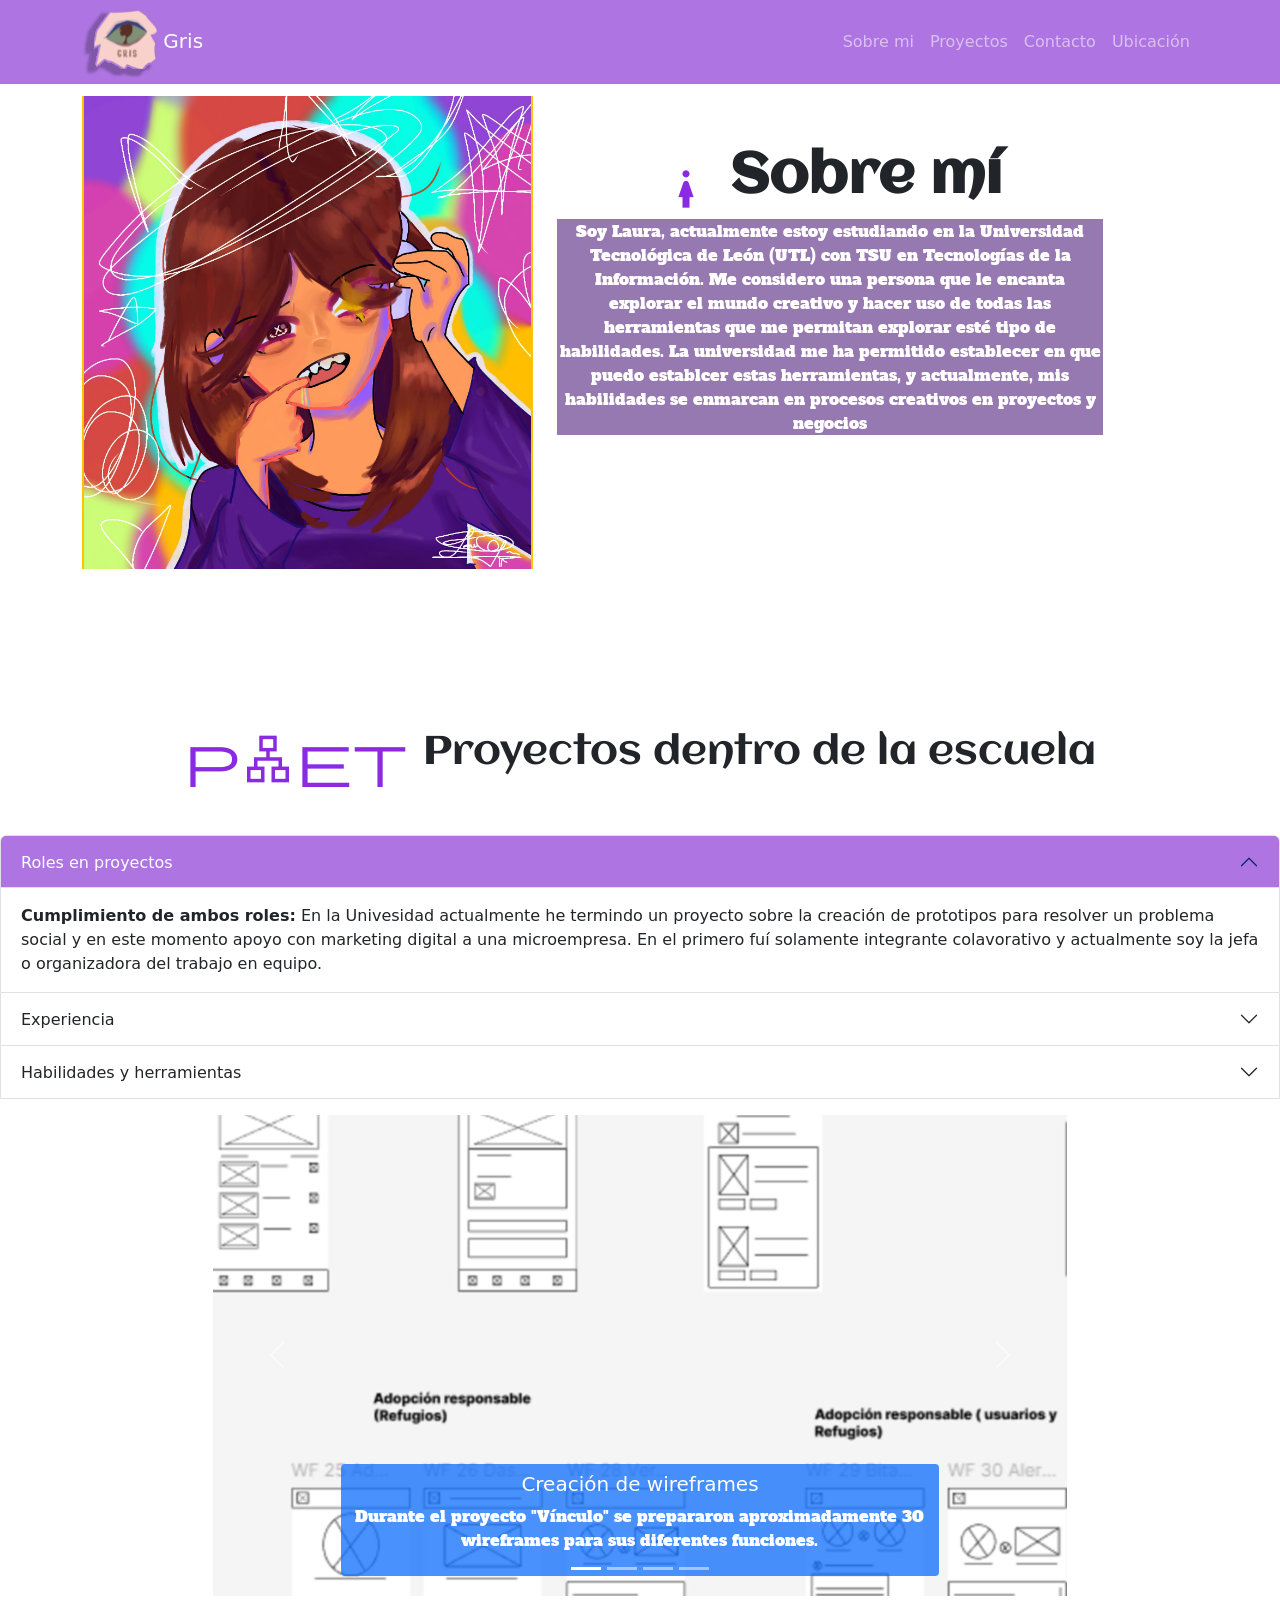
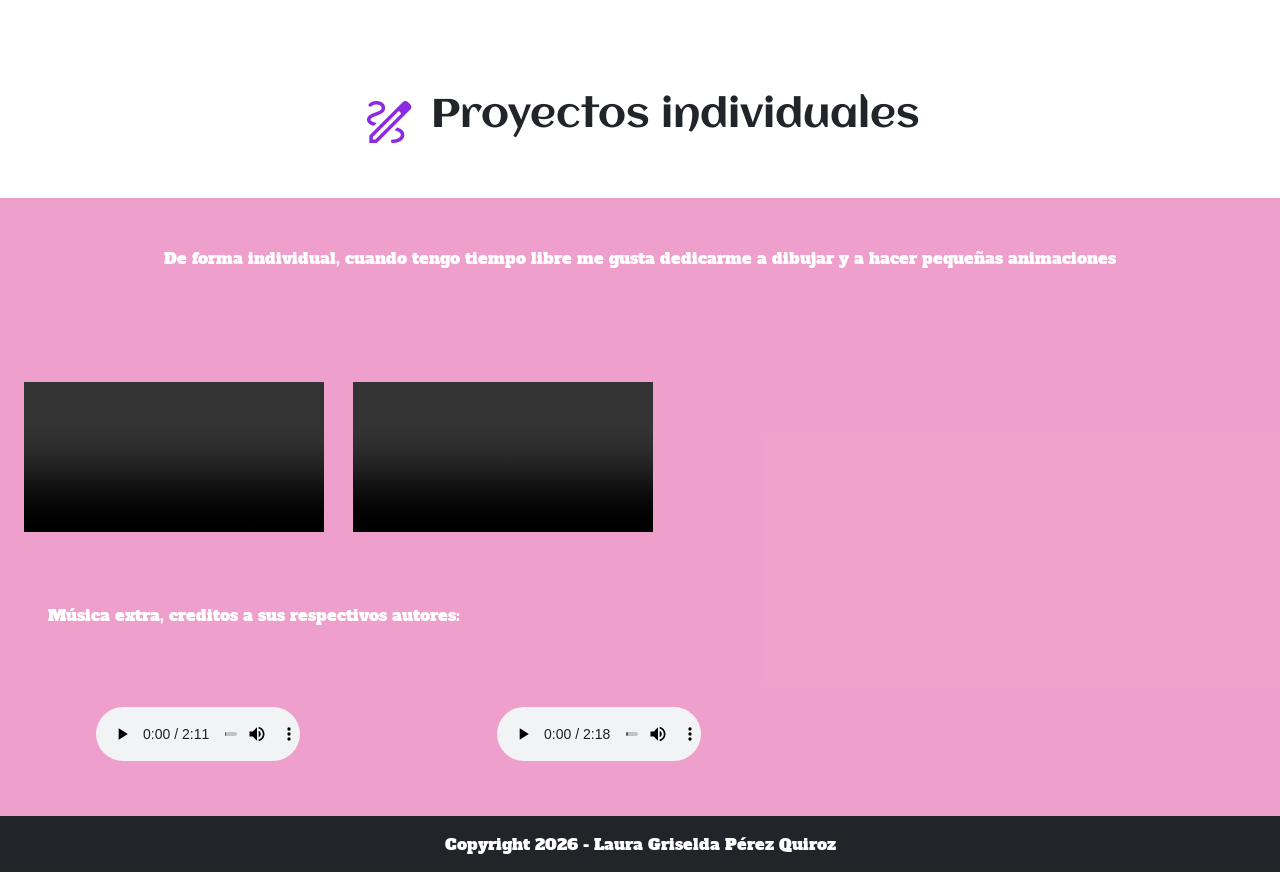
==== commit 8a4f18d7: "Add files via upload" ====
--- a/index.html
+++ b/index.html
@@ -1,16 +1,18 @@
 <!DOCTYPE html>
-<html lang="en">
+<html lang="es">
 <head>
     <meta charset="UTF-8">
     <meta name="viewport" content="width=device-width, initial-scale=1.0">
-     <link rel="stylesheet" href="css/bootstrap.min.css">
-     <link rel="stylesheet" href="https://fonts.googleapis.com/css2?family=Material+Symbols+Outlined">
-    <link rel="stylesheet" href="css/estilos.css">
+    <!--     <link href="https://cdn.jsdelivr.net/npm/bootstrap@5.3.8/dist/css/bootstrap.min.css" rel="stylesheet" integrity="sha384-sRIl4kxILFvY47J16cr9ZwB07vP4J8+LH7qKQnuqkuIAvNWLzeN8tE5YBujZqJLB" crossorigin="anonymous">
+ -->
+ <link rel="stylesheet" href="css/bootstrap.min.css">
+<link rel="stylesheet" href="https://fonts.googleapis.com/css2?family=Material+Symbols+Outlined">
+<link rel="stylesheet" href="css/estilos.css">
      <link rel="shortcut icon" href="logo/Logo de inicio de sesión.svg" type="image/x-icon">
     <title>Portafolio profesional</title>
 </head>
 <body>
-    <header class="navbar navbar-expand-lg navbar-dark py-0 fixed-top" id="navegador">
+     <header class="navbar navbar-expand-lg navbar-dark py-0 fixed-top" id="navegador">
         <nav class="container">
 
             <a class="navbar-brand" href="#">
@@ -25,57 +27,191 @@
 
             <div class="collapse navbar-collapse" id="navbarNavAltMarkup">
                 <div class="navbar-nav ms-auto">
-                    <a class="nav-link" href="../J_Portafolio_profesional/index.html#info_de_mi">Sobre mí</a>
-                    <a class="nav-link" href="#contacto">Contacto</a>
-                    <a class="nav-link" href="../J_Portafolio_profesional/index.html#Proyectos">Proyectos</a>
-                    <a class="nav-link" href="#ubicacion">Ubicación</a>
+                    <a class="nav-link" href="#info_mi">Sobre mi</a>
+                    <a class="nav-link" href="#mis_proyectos">Proyectos</a>
+                    <a class="nav-link" href="../K_Portafolio2/index2.html#micontacto">Contacto</a>
+                    <a class="nav-link" href="../K_Portafolio2/index2.html#mi_ubicacion">Ubicación</a>
                 </div>
             </div>
         </nav>
     </header>
- <h1 class="display-4 fw-bold">Contacto</h1>
-    
-<section id="contacto" class="container-fluid mt-4 px-3 px-lg-5 py-5 rounded-2">
-
-    <div class="text-center mb-4">
-        <span class="material-symbols-outlined">
-            contact_mail
-        </span>
-        <p class="py-3">
-            Correo: lauragriseldaperezquiroz@gmail.com
-        </p>
-    </div>
-
-        <div class="container">
-            <form>
-                <div class="mb-3">
-                    <label for="correo_contacto" class="form-label">Email</label>
-                    <input type="email" class="form-control" id="correo_contacto" placeholder="name@example.com">
-                </div>
-                <div class="mb-3">
-                    <label for="motivo_contacto" class="form-label">Motivo</label>
-                    <textarea
-                        class="form-control"
-                        id="motivo_contacto"
-                        rows="3"
-                    ></textarea>
-                </div>
-                <button type="submit" class="btn btn-primary mt-2">
-                    Enviar
-                </button>
-            </form>
-        </div>
-</section>
-
-     <h1 class="display-4 fw-bold">Ubicación</h1>
-    <section id="ubicacion" class="container-fluid pt-2 pt-lg-5 pb-3 mt-4">
-      <iframe id="mapa" class="w-100" src="https://www.google.com/maps/embed?pb=!1m16!1m12!1m3!1d119140.91559640168!2d-101.64587801942467!3d21.066526082811063!2m3!1f0!2f0!3f0!3m2!1i1024!2i768!4f13.1!2m1!1sLittle%20Caesars!5e0!3m2!1ses-419!2smx!4v1792438392966!5m2!1ses-419!2smx" width="600" height="450" style="border:0;" allowfullscreen="" loading="lazy" referrerpolicy="strict-origin-when-cross-origin"></iframe>  
+
+    <section id="info_mi" class="container py-5 mt-5">
+        <div class="row">
+            <figure class="col-lg-5 col-10 offset-1 offset-lg-0">
+                <img src="imagen/Multimedia.jpg" alt="perfil" class="img-fluid border-start border-end border-2 border-warning">
+            </figure>
+            <article class="col-lg-6 col-10 offset-1 offset-lg-0 pt-lg-5 text-center text-lg-end text-lg-center">
+               <span class="material-symbols-outlined">
+                 girl
+               </span>
+                <h1 class="display-4 fw-bold text-lg-start">Sobre mí</h1>
+                <p id="parrafo" class="collapse d-lg-block text-white text-center">
+                    Soy Laura, actualmente estoy estudiando en la Universidad Tecnológica de León (UTL) con TSU en Tecnologías de la Información. Me considero una persona que le encanta explorar el mundo creativo y hacer uso de todas las herramientas que me permitan explorar esté tipo de habilidades. La universidad me ha permitido establecer en que puedo establcer estas herramientas, y actualmente, 
+                 mis habilidades se enmarcan en procesos creativos en proyectos y negocios</p>
+                <a class="btn btn-primary d-lg-none" data-bs-toggle="collapse" href="#parrafo" role="button"
+                    aria-expanded="false" aria-controls="collapseExample">
+                    Leer más...
+                </a>
+            </article>
+        </div>
     </section>
-    <footer  class="container-fluid bg-dark text-white text-center">
-        <p class="py-3">Copyright 2026 - Laura Griselda Pérez Quiroz</p>
+
+   <section class="container py-5 mt-5 text-center" id="mis_proyectos">
+    <span class="material-symbols-outlined">
+        planet
+    </span>
+    <h1>Proyectos dentro de la escuela</h1>
+    </section>
+
+    <div class="accordion" id="accordionExample">
+    <div class="accordion-item">
+      <h2 class="accordion-header">
+        <button class="accordion-button" type="button" data-bs-toggle="collapse" data-bs-target="#collapseOne" aria-expanded="true" aria-controls="collapseOne">
+          Roles en proyectos
+        </button>
+      </h2>
+      <div id="collapseOne" class="accordion-collapse collapse show" data-bs-parent="#accordionExample">
+        <div class="accordion-body">
+          <strong>Cumplimiento de ambos roles:</strong> En la Univesidad actualmente he termindo un proyecto sobre la creación de prototipos para resolver un problema social y en este momento apoyo con marketing digital a una microempresa. En el primero fuí solamente integrante colavorativo y actualmente soy la jefa o organizadora del trabajo en equipo.  
+        </div>
+      </div>
+    </div>
+    <div class="accordion-item">
+      <h2 class="accordion-header">
+        <button class="accordion-button collapsed" type="button" data-bs-toggle="collapse" data-bs-target="#collapseTwo" aria-expanded="false" aria-controls="collapseTwo">
+          Experiencia
+        </button>
+      </h2>
+      <div id="collapseTwo" class="accordion-collapse collapse" data-bs-parent="#accordionExample">
+        <div class="accordion-body">
+        En éste tipos de proyectos los tiempos se vuelven complicados al tener que cumplir varias tareas en poco tiempo, pero siempre se aprenden nuevas habilidades y herramientas, que incluso, son aplicables para un futuro como profesional.
+        </div>
+      </div>
+  </div>
+  <div class="accordion-item">
+    <h2 class="accordion-header">
+      <button class="accordion-button collapsed" type="button" data-bs-toggle="collapse" data-bs-target="#collapseThree" aria-expanded="false" aria-controls="collapseThree">
+       Habilidades y herramientas
+      </button>
+    </h2>
+    <div id="collapseThree" class="accordion-collapse collapse" data-bs-parent="#accordionExample">
+      <div class="accordion-body">
+        <strong>Habilidades:</strong> Liderazgo, organización, optimización de trabajo en equipo y trabajo bajo presión.
+        <strong>Herramientas:</strong> Trello, Figma, Ilustrator, Ubberguest, Photoshop, Visual Studio Code y Boostrap.
+    </div>
+  </div>
+</div>
+
+
+<div id="carrusel_proyectos" class="carousel slide mt-3 col-8 offset-2" data-bs-ride="carousel">
+    <div class="carousel-indicators">
+        <button type="button" data-bs-target="#carrusel_proyectos" data-bs-slide-to="0" class="active" aria-current="true" aria-label="Slide 1"></button>
+        <button type="button" data-bs-target="#carrusel_proyectos" data-bs-slide-to="1" aria-label="Slide 2"></button>
+        <button type="button" data-bs-target="#carrusel_proyectos" data-bs-slide-to="2" aria-label="Slide 3"></button>
+        <button type="button" data-bs-target="#carrusel_proyectos" data-bs-slide-to="3" aria-label="Slide 4"></button>
+    </div>
+
+    <div class="carousel-inner">
+
+        <div class="carousel-item active">
+            <img src="imagen/Evidencia1.png" class="d-block w-100" alt="Wireframes de Vínculo">
+
+            <!-- Texto para computadora -->
+            <div class="carousel-caption d-none d-lg-block bg-primary text-white rounded-1 bg-opacity-75 p-2">
+                <h5>Creación de wireframes</h5>
+                <p>Durante el proyecto "Vínculo" se prepararon aproximadamente 30 wireframes para sus diferentes funciones.</p>
+            </div>
+
+            <!-- Texto para celular -->
+            <div class="d-lg-none bg-primary text-white p-2">
+                <h5>Creación de wireframes</h5>
+                <p class="mb-0">Durante el proyecto "Vínculo" se prepararon aproximadamente 30 wireframes para sus diferentes funciones.</p>
+            </div>
+        </div>
+
+        <div class="carousel-item">
+            <img src="imagen/Evidencia2.png" class="d-block w-100" alt="Prototipo de Vínculo">
+
+            <!-- Texto para computadora -->
+            <div class="carousel-caption d-none d-lg-block bg-primary text-white rounded-1 bg-opacity-75 p-2">
+                <h5>Prototipo</h5>
+                <p>En el prototipo de "Vínculo" me ocupé de la experiencia de usuario en formularios y pagos.</p>
+            </div>
+
+            <!-- Texto para celular -->
+            <div class="d-lg-none bg-primary text-white p-2">
+                <h5>Prototipo</h5>
+                <p class="mb-0">En el prototipo de "Vínculo" me ocupé de la experiencia de usuario en formularios y pagos.</p>
+            </div>
+        </div>
+
+        <div class="carousel-item">
+            <img src="imagen/Practica 10_Pérez_Quiroz_Laura_Griselda (1).png" class="d-block w-100" alt="Ilustración digital">
+
+            <!-- Texto para computadora -->
+            <div class="carousel-caption d-none d-lg-block bg-primary text-white rounded-1 bg-opacity-75 p-2">
+                <h5>Imagen con Illustrator</h5>
+                <p>Evaluación final de habilidades en la creación desde cero de ilustraciones.</p>
+            </div>
+
+            <!-- Texto para celular -->
+            <div class="d-lg-none bg-primary text-white p-2">
+                <h5>Imagen con Illustrator</h5>
+                <p class="mb-0">Evaluación final de habilidades en la creación desde cero de ilustraciones.</p>
+            </div>
+        </div>
+
+        <div class="carousel-item">
+            <img src="imagen/ExamenPhotoshop_Pérez_Quiroz_Laura Griselda.png" class="d-block w-100" alt="Cartel publicitario realizado en Photoshop">
+            <!-- Texto para computadora -->
+            <div class="carousel-caption d-none d-lg-block bg-primary text-white rounded-1 bg-opacity-75 p-2">
+                <h5>Imagen con Photoshop</h5>
+                <p>Evaluación final para la creación de un cartel publicitario.</p>
+            </div>
+            <!-- Texto para celular -->
+            <div class="d-lg-none bg-primary text-white p-2">
+                <h5>Imagen con Photoshop</h5>
+                <p class="mb-0">Evaluación final para la creación de un cartel publicitario.</p>
+            </div>
+        </div>
+
+    </div>
+
+    <button class="carousel-control-prev" type="button" data-bs-target="#carrusel_proyectos" data-bs-slide="prev">
+        <span class="carousel-control-prev-icon" aria-hidden="true"></span>
+        <span class="visually-hidden">Anterior</span>
+    </button>
+
+    <button class="carousel-control-next" type="button" data-bs-target="#carrusel_proyectos" data-bs-slide="next">
+        <span class="carousel-control-next-icon" aria-hidden="true"></span>
+        <span class="visually-hidden">Siguiente</span>
+    </button>
+
+</div>
+
+<section class="container py-5 mt-5 text-center">
+    <span class="material-symbols-outlined">
+      draw
+    </span>
+    <h1>Proyectos individuales</h1>
+  </section>
+ 
+  <section id="videos" class="container-fluid px-0">
+     <p id="dato" class="container-fluid py-5 px-3 text-white">De forma individual, cuando tengo tiempo libre me gusta dedicarme a dibujar y a hacer pequeñas animaciones</p>
+      <video controls src="video/WhatsApp Video 2026-10-25 at 4.57.09 PM.mp4" class="py-4 m-lg-4 img-fluid" id="animacion"></video>
+      <video controls src="video/WhatsApp Video 2026-10-22 at 10.02.40 PM (1).mp4" class="py-5 m-lg-auto img-fluid" id="dibujo"></video>
+      <p class="py-3 px-5 text-white">Música extra, creditos a sus respectivos autores:</p>
+      <audio src="audio/artur_aravidi_music-a-quiet-courtyard-lofi-621847.mp3" controls class="m-lg-5 px-lg-5"></audio>
+      <audio src="audio/strawberry_candy-sport-intense-metal-fast-and-strong-622134.mp3" controls class="m-lg-5 px-lg-5"></audio>
+  </section>
+
+  <footer  class="container-fluid bg-dark text-white text-center">
+    <p class="py-3">Copyright 2026 - Laura Griselda Pérez Quiroz</p>
   </footer>
-    <!--     <link href="https://cdn.jsdelivr.net/npm/bootstrap@5.3.8/dist/css/bootstrap.min.css" rel="stylesheet" integrity="sha384-sRIl4kxILFvY47J16cr9ZwB07vP4J8+LH7qKQnuqkuIAvNWLzeN8tE5YBujZqJLB" crossorigin="anonymous">
-    <script src="https://cdn.jsdelivr.net/npm/bootstrap@5.3.8/dist/js/bootstrap.bundle.min.js" integrity="sha384-FKyoEForCGlyvwx9Hj09JcYn3nv7wiPVlz7YYwJrWVcXK/BmnVDxM+D2scQbITxI" crossorigin="anonymous"></script> -->
+  
+<!--     <link href="https://cdn.jsdelivr.net/npm/bootstrap@5.3.8/dist/css/bootstrap.min.css" rel="stylesheet" integrity="sha384-sRIl4kxILFvY47J16cr9ZwB07vP4J8+LH7qKQnuqkuIAvNWLzeN8tE5YBujZqJLB" crossorigin="anonymous">
+<script src="https://cdn.jsdelivr.net/npm/bootstrap@5.3.8/dist/js/bootstrap.bundle.min.js" integrity="sha384-FKyoEForCGlyvwx9Hj09JcYn3nv7wiPVlz7YYwJrWVcXK/BmnVDxM+D2scQbITxI" crossorigin="anonymous"></script> -->
     <script src="js/bootstrap.bundle.min.js"></script>
 </body>
 </html>
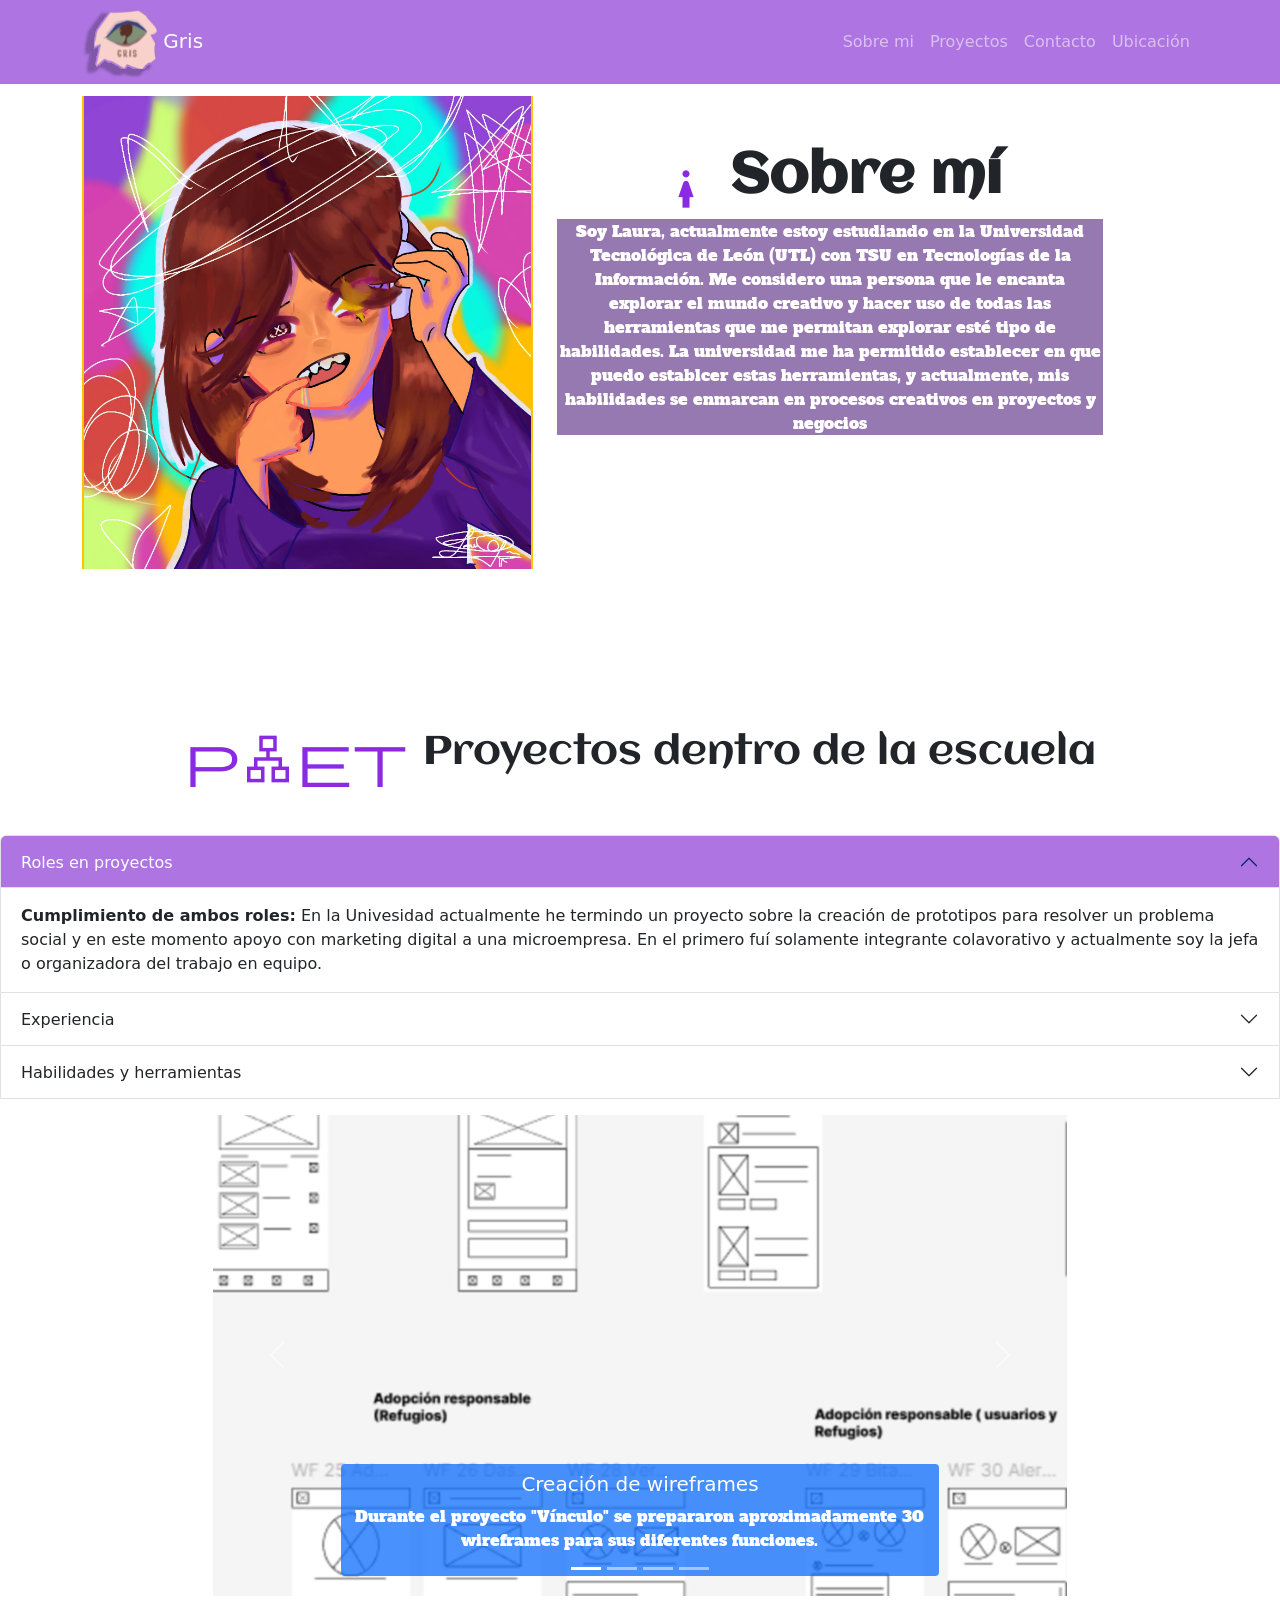
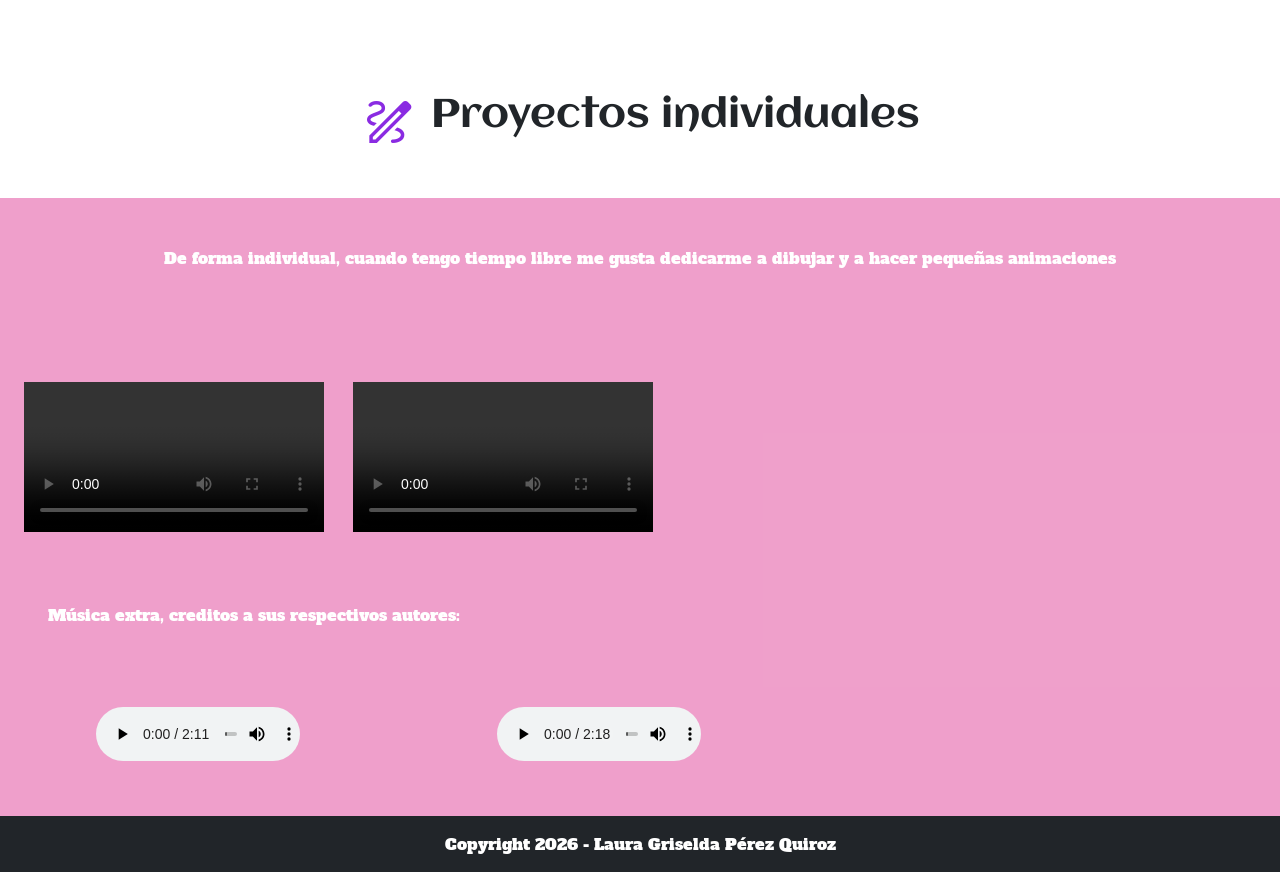
==== commit 231006bc: "Add files via upload" ====
--- a/index.html
+++ b/index.html
@@ -29,8 +29,8 @@
                 <div class="navbar-nav ms-auto">
                     <a class="nav-link" href="#info_mi">Sobre mi</a>
                     <a class="nav-link" href="#mis_proyectos">Proyectos</a>
-                    <a class="nav-link" href="../K_Portafolio2/index2.html#micontacto">Contacto</a>
-                    <a class="nav-link" href="../K_Portafolio2/index2.html#mi_ubicacion">Ubicación</a>
+                    <a class="nav-link" href="index2.html#mi_contacto">Contacto</a>
+                    <a class="nav-link" href="index2.html#mi_ubicacion">Ubicación</a>
                 </div>
             </div>
         </nav>
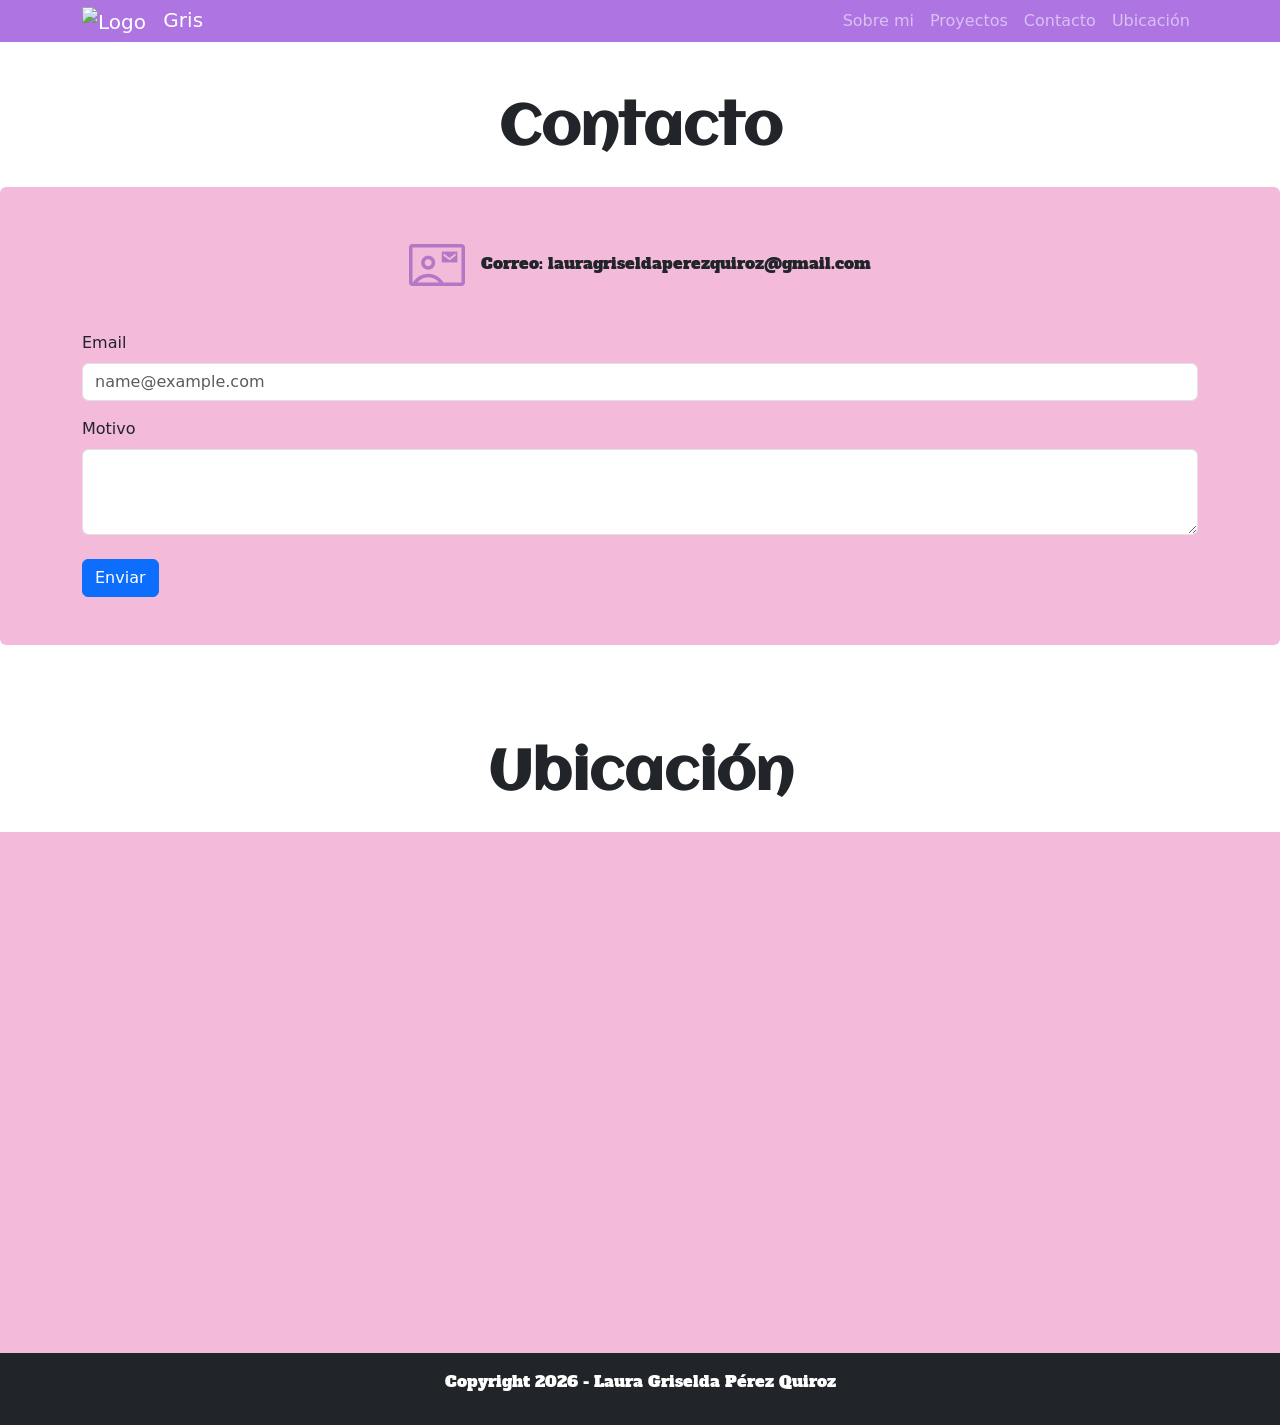
==== commit 14c6b414: "Add files via upload" ====
--- a/index.html
+++ b/index.html
@@ -1,22 +1,20 @@
 <!DOCTYPE html>
-<html lang="es">
+<html lang="en">
 <head>
     <meta charset="UTF-8">
     <meta name="viewport" content="width=device-width, initial-scale=1.0">
-    <!--     <link href="https://cdn.jsdelivr.net/npm/bootstrap@5.3.8/dist/css/bootstrap.min.css" rel="stylesheet" integrity="sha384-sRIl4kxILFvY47J16cr9ZwB07vP4J8+LH7qKQnuqkuIAvNWLzeN8tE5YBujZqJLB" crossorigin="anonymous">
- -->
- <link rel="stylesheet" href="css/bootstrap.min.css">
-<link rel="stylesheet" href="https://fonts.googleapis.com/css2?family=Material+Symbols+Outlined">
-<link rel="stylesheet" href="css/estilos.css">
+     <link rel="stylesheet" href="css/bootstrap.min.css">
+     <link rel="stylesheet" href="https://fonts.googleapis.com/css2?family=Material+Symbols+Outlined">
+    <link rel="stylesheet" href="css/estilos2.css">
      <link rel="shortcut icon" href="logo/Logo de inicio de sesión.svg" type="image/x-icon">
     <title>Portafolio profesional</title>
 </head>
 <body>
-     <header class="navbar navbar-expand-lg navbar-dark py-0 fixed-top" id="navegador">
+   <header class="navbar navbar-expand-lg navbar-dark py-0 fixed-top" id="navegador">
         <nav class="container">
 
             <a class="navbar-brand" href="#">
-                <img src="logo/Logo de inicio de sesión.svg" alt="Logo" class="d-inline-block align-text-middle logotipo">
+                <img src="logo/Logo de inicio de sesión2.svg" alt="Logo" class="d-inline-block align-text-middle logotipo">
                 Gris
             </a>
 
@@ -27,191 +25,57 @@
 
             <div class="collapse navbar-collapse" id="navbarNavAltMarkup">
                 <div class="navbar-nav ms-auto">
-                    <a class="nav-link" href="#info_mi">Sobre mi</a>
-                    <a class="nav-link" href="#mis_proyectos">Proyectos</a>
-                    <a class="nav-link" href="index2.html#mi_contacto">Contacto</a>
-                    <a class="nav-link" href="index2.html#mi_ubicacion">Ubicación</a>
+                    <a class="nav-link" href="../K_Portafolio/index.html#info_mi">Sobre mi</a>
+                    <a class="nav-link" href="../K_Portafolio2/index.html#mis_proyectos">Proyectos</a>
+                    <a class="nav-link" href="#mi_contacto">Contacto</a>
+                    <a class="nav-link" href="#mi_ubicacion">Ubicación</a>
                 </div>
             </div>
         </nav>
     </header>
+ <h1 class="display-4 fw-bold">Contacto</h1>
+    
+<section id="mi_contacto" class="container-fluid mt-4 px-3 px-lg-5 py-5 rounded-2">
 
-    <section id="info_mi" class="container py-5 mt-5">
-        <div class="row">
-            <figure class="col-lg-5 col-10 offset-1 offset-lg-0">
-                <img src="imagen/Multimedia.jpg" alt="perfil" class="img-fluid border-start border-end border-2 border-warning">
-            </figure>
-            <article class="col-lg-6 col-10 offset-1 offset-lg-0 pt-lg-5 text-center text-lg-end text-lg-center">
-               <span class="material-symbols-outlined">
-                 girl
-               </span>
-                <h1 class="display-4 fw-bold text-lg-start">Sobre mí</h1>
-                <p id="parrafo" class="collapse d-lg-block text-white text-center">
-                    Soy Laura, actualmente estoy estudiando en la Universidad Tecnológica de León (UTL) con TSU en Tecnologías de la Información. Me considero una persona que le encanta explorar el mundo creativo y hacer uso de todas las herramientas que me permitan explorar esté tipo de habilidades. La universidad me ha permitido establecer en que puedo establcer estas herramientas, y actualmente, 
-                 mis habilidades se enmarcan en procesos creativos en proyectos y negocios</p>
-                <a class="btn btn-primary d-lg-none" data-bs-toggle="collapse" href="#parrafo" role="button"
-                    aria-expanded="false" aria-controls="collapseExample">
-                    Leer más...
-                </a>
-            </article>
-        </div>
-    </section>
-
-   <section class="container py-5 mt-5 text-center" id="mis_proyectos">
-    <span class="material-symbols-outlined">
-        planet
-    </span>
-    <h1>Proyectos dentro de la escuela</h1>
-    </section>
-
-    <div class="accordion" id="accordionExample">
-    <div class="accordion-item">
-      <h2 class="accordion-header">
-        <button class="accordion-button" type="button" data-bs-toggle="collapse" data-bs-target="#collapseOne" aria-expanded="true" aria-controls="collapseOne">
-          Roles en proyectos
-        </button>
-      </h2>
-      <div id="collapseOne" class="accordion-collapse collapse show" data-bs-parent="#accordionExample">
-        <div class="accordion-body">
-          <strong>Cumplimiento de ambos roles:</strong> En la Univesidad actualmente he termindo un proyecto sobre la creación de prototipos para resolver un problema social y en este momento apoyo con marketing digital a una microempresa. En el primero fuí solamente integrante colavorativo y actualmente soy la jefa o organizadora del trabajo en equipo.  
-        </div>
-      </div>
-    </div>
-    <div class="accordion-item">
-      <h2 class="accordion-header">
-        <button class="accordion-button collapsed" type="button" data-bs-toggle="collapse" data-bs-target="#collapseTwo" aria-expanded="false" aria-controls="collapseTwo">
-          Experiencia
-        </button>
-      </h2>
-      <div id="collapseTwo" class="accordion-collapse collapse" data-bs-parent="#accordionExample">
-        <div class="accordion-body">
-        En éste tipos de proyectos los tiempos se vuelven complicados al tener que cumplir varias tareas en poco tiempo, pero siempre se aprenden nuevas habilidades y herramientas, que incluso, son aplicables para un futuro como profesional.
-        </div>
-      </div>
-  </div>
-  <div class="accordion-item">
-    <h2 class="accordion-header">
-      <button class="accordion-button collapsed" type="button" data-bs-toggle="collapse" data-bs-target="#collapseThree" aria-expanded="false" aria-controls="collapseThree">
-       Habilidades y herramientas
-      </button>
-    </h2>
-    <div id="collapseThree" class="accordion-collapse collapse" data-bs-parent="#accordionExample">
-      <div class="accordion-body">
-        <strong>Habilidades:</strong> Liderazgo, organización, optimización de trabajo en equipo y trabajo bajo presión.
-        <strong>Herramientas:</strong> Trello, Figma, Ilustrator, Ubberguest, Photoshop, Visual Studio Code y Boostrap.
-    </div>
-  </div>
-</div>
-
-
-<div id="carrusel_proyectos" class="carousel slide mt-3 col-8 offset-2" data-bs-ride="carousel">
-    <div class="carousel-indicators">
-        <button type="button" data-bs-target="#carrusel_proyectos" data-bs-slide-to="0" class="active" aria-current="true" aria-label="Slide 1"></button>
-        <button type="button" data-bs-target="#carrusel_proyectos" data-bs-slide-to="1" aria-label="Slide 2"></button>
-        <button type="button" data-bs-target="#carrusel_proyectos" data-bs-slide-to="2" aria-label="Slide 3"></button>
-        <button type="button" data-bs-target="#carrusel_proyectos" data-bs-slide-to="3" aria-label="Slide 4"></button>
+    <div class="text-center mb-4">
+        <span class="material-symbols-outlined">
+            contact_mail
+        </span>
+        <p class="py-3">
+            Correo: lauragriseldaperezquiroz@gmail.com
+        </p>
     </div>
 
-    <div class="carousel-inner">
+        <div class="container">
+            <form>
+                <div class="mb-3">
+                    <label for="correo_contacto" class="form-label">Email</label>
+                    <input type="email" class="form-control" id="correo_contacto" placeholder="name@example.com">
+                </div>
+                <div class="mb-3">
+                    <label for="motivo_contacto" class="form-label">Motivo</label>
+                    <textarea
+                        class="form-control"
+                        id="motivo_contacto"
+                        rows="3"
+                    ></textarea>
+                </div>
+                <button type="submit" class="btn btn-primary mt-2">
+                    Enviar
+                </button>
+            </form>
+        </div>
+</section>
 
-        <div class="carousel-item active">
-            <img src="imagen/Evidencia1.png" class="d-block w-100" alt="Wireframes de Vínculo">
-
-            <!-- Texto para computadora -->
-            <div class="carousel-caption d-none d-lg-block bg-primary text-white rounded-1 bg-opacity-75 p-2">
-                <h5>Creación de wireframes</h5>
-                <p>Durante el proyecto "Vínculo" se prepararon aproximadamente 30 wireframes para sus diferentes funciones.</p>
-            </div>
-
-            <!-- Texto para celular -->
-            <div class="d-lg-none bg-primary text-white p-2">
-                <h5>Creación de wireframes</h5>
-                <p class="mb-0">Durante el proyecto "Vínculo" se prepararon aproximadamente 30 wireframes para sus diferentes funciones.</p>
-            </div>
-        </div>
-
-        <div class="carousel-item">
-            <img src="imagen/Evidencia2.png" class="d-block w-100" alt="Prototipo de Vínculo">
-
-            <!-- Texto para computadora -->
-            <div class="carousel-caption d-none d-lg-block bg-primary text-white rounded-1 bg-opacity-75 p-2">
-                <h5>Prototipo</h5>
-                <p>En el prototipo de "Vínculo" me ocupé de la experiencia de usuario en formularios y pagos.</p>
-            </div>
-
-            <!-- Texto para celular -->
-            <div class="d-lg-none bg-primary text-white p-2">
-                <h5>Prototipo</h5>
-                <p class="mb-0">En el prototipo de "Vínculo" me ocupé de la experiencia de usuario en formularios y pagos.</p>
-            </div>
-        </div>
-
-        <div class="carousel-item">
-            <img src="imagen/Practica 10_Pérez_Quiroz_Laura_Griselda (1).png" class="d-block w-100" alt="Ilustración digital">
-
-            <!-- Texto para computadora -->
-            <div class="carousel-caption d-none d-lg-block bg-primary text-white rounded-1 bg-opacity-75 p-2">
-                <h5>Imagen con Illustrator</h5>
-                <p>Evaluación final de habilidades en la creación desde cero de ilustraciones.</p>
-            </div>
-
-            <!-- Texto para celular -->
-            <div class="d-lg-none bg-primary text-white p-2">
-                <h5>Imagen con Illustrator</h5>
-                <p class="mb-0">Evaluación final de habilidades en la creación desde cero de ilustraciones.</p>
-            </div>
-        </div>
-
-        <div class="carousel-item">
-            <img src="imagen/ExamenPhotoshop_Pérez_Quiroz_Laura Griselda.png" class="d-block w-100" alt="Cartel publicitario realizado en Photoshop">
-            <!-- Texto para computadora -->
-            <div class="carousel-caption d-none d-lg-block bg-primary text-white rounded-1 bg-opacity-75 p-2">
-                <h5>Imagen con Photoshop</h5>
-                <p>Evaluación final para la creación de un cartel publicitario.</p>
-            </div>
-            <!-- Texto para celular -->
-            <div class="d-lg-none bg-primary text-white p-2">
-                <h5>Imagen con Photoshop</h5>
-                <p class="mb-0">Evaluación final para la creación de un cartel publicitario.</p>
-            </div>
-        </div>
-
-    </div>
-
-    <button class="carousel-control-prev" type="button" data-bs-target="#carrusel_proyectos" data-bs-slide="prev">
-        <span class="carousel-control-prev-icon" aria-hidden="true"></span>
-        <span class="visually-hidden">Anterior</span>
-    </button>
-
-    <button class="carousel-control-next" type="button" data-bs-target="#carrusel_proyectos" data-bs-slide="next">
-        <span class="carousel-control-next-icon" aria-hidden="true"></span>
-        <span class="visually-hidden">Siguiente</span>
-    </button>
-
-</div>
-
-<section class="container py-5 mt-5 text-center">
-    <span class="material-symbols-outlined">
-      draw
-    </span>
-    <h1>Proyectos individuales</h1>
-  </section>
- 
-  <section id="videos" class="container-fluid px-0">
-     <p id="dato" class="container-fluid py-5 px-3 text-white">De forma individual, cuando tengo tiempo libre me gusta dedicarme a dibujar y a hacer pequeñas animaciones</p>
-      <video controls src="video/WhatsApp Video 2026-10-25 at 4.57.09 PM.mp4" class="py-4 m-lg-4 img-fluid" id="animacion"></video>
-      <video controls src="video/WhatsApp Video 2026-10-22 at 10.02.40 PM (1).mp4" class="py-5 m-lg-auto img-fluid" id="dibujo"></video>
-      <p class="py-3 px-5 text-white">Música extra, creditos a sus respectivos autores:</p>
-      <audio src="audio/artur_aravidi_music-a-quiet-courtyard-lofi-621847.mp3" controls class="m-lg-5 px-lg-5"></audio>
-      <audio src="audio/strawberry_candy-sport-intense-metal-fast-and-strong-622134.mp3" controls class="m-lg-5 px-lg-5"></audio>
-  </section>
-
-  <footer  class="container-fluid bg-dark text-white text-center">
-    <p class="py-3">Copyright 2026 - Laura Griselda Pérez Quiroz</p>
+     <h1 class="display-4 fw-bold">Ubicación</h1>
+    <section id="mi_ubicacion" class="container-fluid pt-2 pt-lg-5 pb-3 mt-4">
+      <iframe id="mapa" class="w-100" src="https://www.google.com/maps/embed?pb=!1m16!1m12!1m3!1d119140.91559640168!2d-101.64587801942467!3d21.066526082811063!2m3!1f0!2f0!3f0!3m2!1i1024!2i768!4f13.1!2m1!1sLittle%20Caesars!5e0!3m2!1ses-419!2smx!4v1792438392966!5m2!1ses-419!2smx" width="600" height="450" style="border:0;" allowfullscreen="" loading="lazy" referrerpolicy="strict-origin-when-cross-origin"></iframe>  
+    </section>
+    <footer  class="container-fluid bg-dark text-white text-center">
+        <p class="py-3">Copyright 2026 - Laura Griselda Pérez Quiroz</p>
   </footer>
-  
-<!--     <link href="https://cdn.jsdelivr.net/npm/bootstrap@5.3.8/dist/css/bootstrap.min.css" rel="stylesheet" integrity="sha384-sRIl4kxILFvY47J16cr9ZwB07vP4J8+LH7qKQnuqkuIAvNWLzeN8tE5YBujZqJLB" crossorigin="anonymous">
-<script src="https://cdn.jsdelivr.net/npm/bootstrap@5.3.8/dist/js/bootstrap.bundle.min.js" integrity="sha384-FKyoEForCGlyvwx9Hj09JcYn3nv7wiPVlz7YYwJrWVcXK/BmnVDxM+D2scQbITxI" crossorigin="anonymous"></script> -->
+    <!--     <link href="https://cdn.jsdelivr.net/npm/bootstrap@5.3.8/dist/css/bootstrap.min.css" rel="stylesheet" integrity="sha384-sRIl4kxILFvY47J16cr9ZwB07vP4J8+LH7qKQnuqkuIAvNWLzeN8tE5YBujZqJLB" crossorigin="anonymous">
+    <script src="https://cdn.jsdelivr.net/npm/bootstrap@5.3.8/dist/js/bootstrap.bundle.min.js" integrity="sha384-FKyoEForCGlyvwx9Hj09JcYn3nv7wiPVlz7YYwJrWVcXK/BmnVDxM+D2scQbITxI" crossorigin="anonymous"></script> -->
     <script src="js/bootstrap.bundle.min.js"></script>
 </body>
 </html>
--- a/css/estilos2.css
+++ b/css/estilos2.css
@@ -0,0 +1,34 @@
+@import url('https://fonts.googleapis.com/css2?family=Alfa+Slab+One&family=Caveat:wght@400..700&family=Edu+QLD+Hand:wght@400..700&family=Rubik+Spray+Paint&display=swap');
+@import url('https://fonts.googleapis.com/css2?family=Aclonica&family=Libre+Caslon+Condensed:ital,wght@0,400..700;1,400..700&display=swap');
+
+.logotipo{
+    width: 75px;
+}
+
+#navegador{
+    background-color: rgb(173, 116, 226);
+}
+h1{
+    margin-top: 6rem;
+    font-family: 'Aclonica', cursive;
+    text-align: center;
+}
+
+p{
+    font-family: 'Alfa Slab One', cursive;
+    display: inline-block;
+}
+
+.material-symbols-outlined {
+    display: inline-block;
+    vertical-align: middle; 
+    font-size:3.5rem;
+    color: rgba(127, 68, 182, 0.562);
+    margin-right: 10px;
+}
+#mi_contacto{
+    background-color: rgba(235, 136, 191, 0.575);
+}
+#mi_ubicacion{
+    background-color: rgba(235, 136, 191, 0.575);
+}
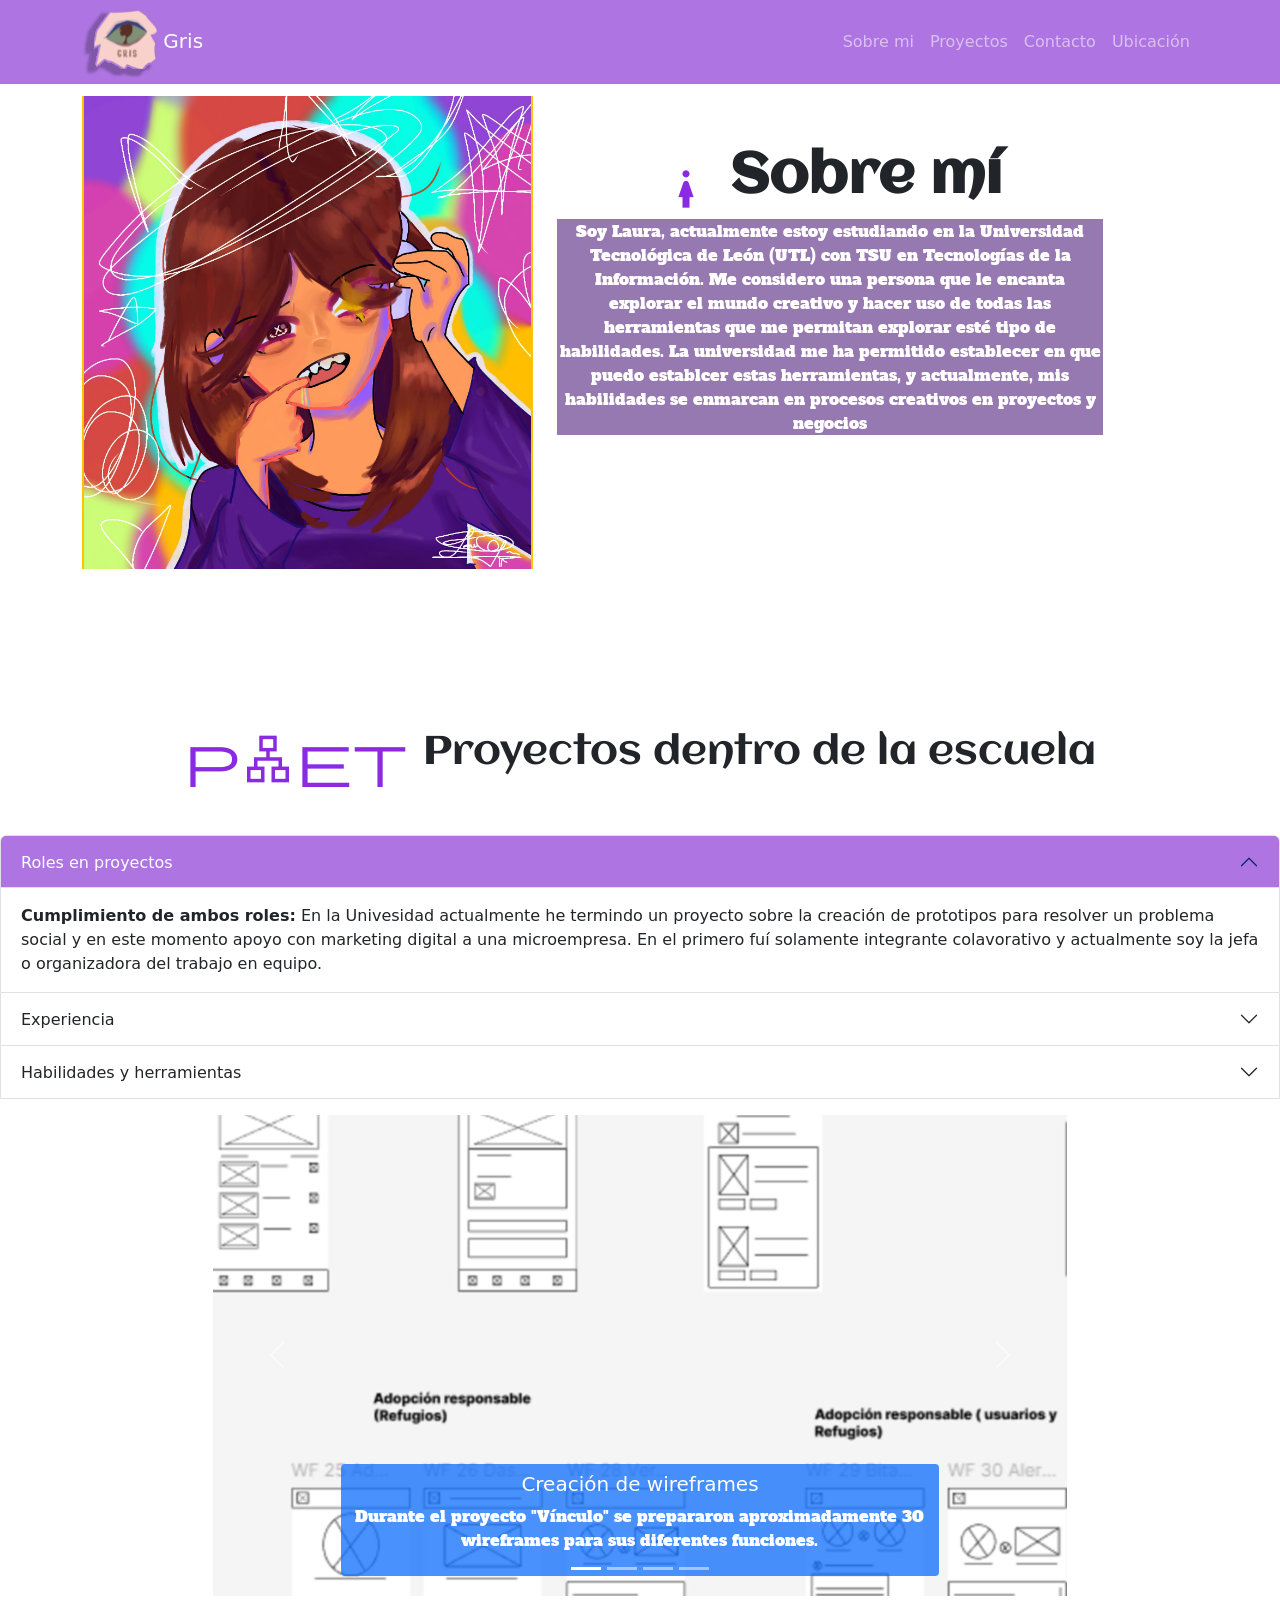
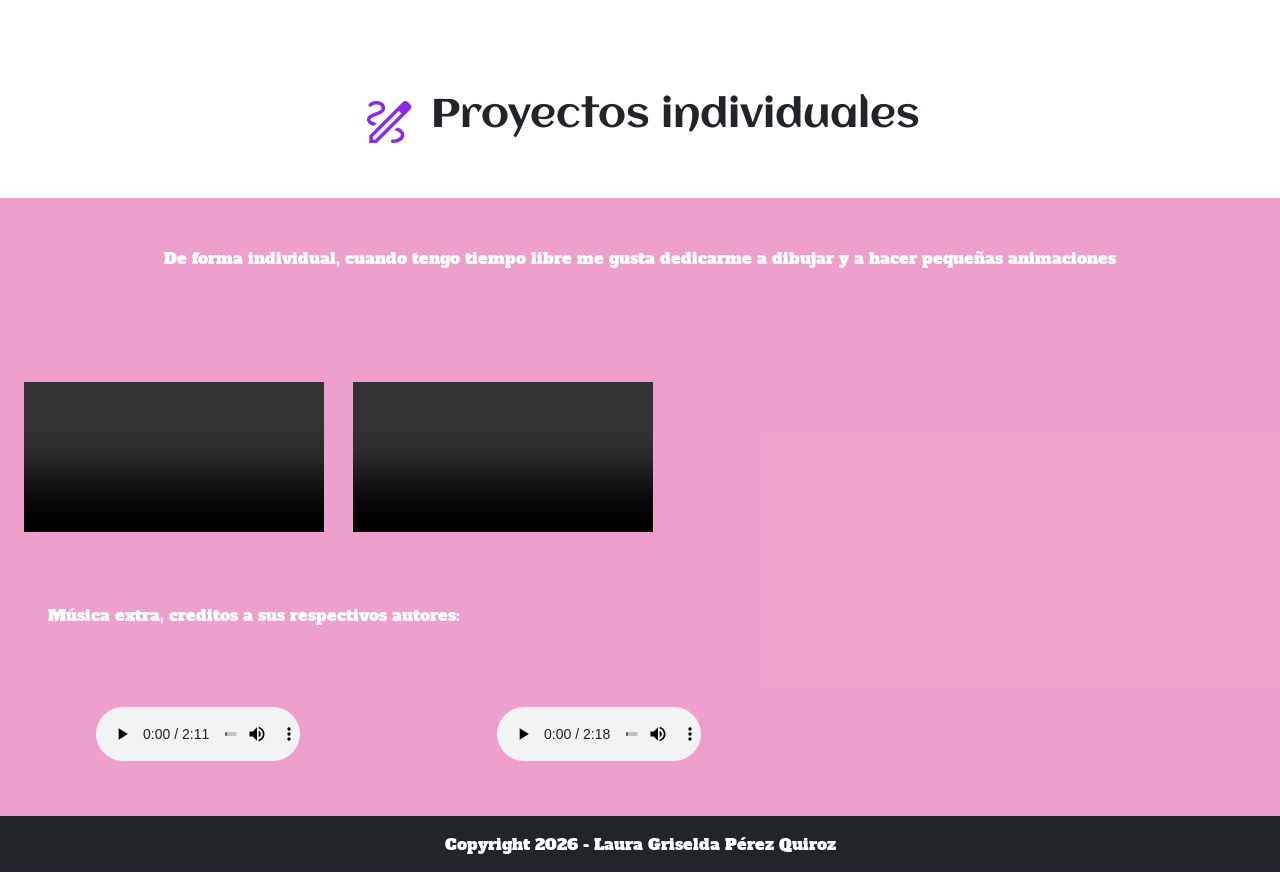
==== commit 926e7157: "Add files via upload" ====
--- a/index.html
+++ b/index.html
@@ -1,20 +1,22 @@
 <!DOCTYPE html>
-<html lang="en">
+<html lang="es">
 <head>
     <meta charset="UTF-8">
     <meta name="viewport" content="width=device-width, initial-scale=1.0">
-     <link rel="stylesheet" href="css/bootstrap.min.css">
-     <link rel="stylesheet" href="https://fonts.googleapis.com/css2?family=Material+Symbols+Outlined">
-    <link rel="stylesheet" href="css/estilos2.css">
+    <!--     <link href="https://cdn.jsdelivr.net/npm/bootstrap@5.3.8/dist/css/bootstrap.min.css" rel="stylesheet" integrity="sha384-sRIl4kxILFvY47J16cr9ZwB07vP4J8+LH7qKQnuqkuIAvNWLzeN8tE5YBujZqJLB" crossorigin="anonymous">
+ -->
+ <link rel="stylesheet" href="css/bootstrap.min.css">
+<link rel="stylesheet" href="https://fonts.googleapis.com/css2?family=Material+Symbols+Outlined">
+<link rel="stylesheet" href="css/estilos.css">
      <link rel="shortcut icon" href="logo/Logo de inicio de sesión.svg" type="image/x-icon">
     <title>Portafolio profesional</title>
 </head>
 <body>
-   <header class="navbar navbar-expand-lg navbar-dark py-0 fixed-top" id="navegador">
+     <header class="navbar navbar-expand-lg navbar-dark py-0 fixed-top" id="navegador">
         <nav class="container">
 
             <a class="navbar-brand" href="#">
-                <img src="logo/Logo de inicio de sesión2.svg" alt="Logo" class="d-inline-block align-text-middle logotipo">
+                <img src="logo/Logo de inicio de sesión.svg" alt="Logo" class="d-inline-block align-text-middle logotipo">
                 Gris
             </a>
 
@@ -25,57 +27,191 @@
 
             <div class="collapse navbar-collapse" id="navbarNavAltMarkup">
                 <div class="navbar-nav ms-auto">
-                    <a class="nav-link" href="../K_Portafolio/index.html#info_mi">Sobre mi</a>
-                    <a class="nav-link" href="../K_Portafolio2/index.html#mis_proyectos">Proyectos</a>
-                    <a class="nav-link" href="#mi_contacto">Contacto</a>
-                    <a class="nav-link" href="#mi_ubicacion">Ubicación</a>
+                    <a class="nav-link" href="#info_mi">Sobre mi</a>
+                    <a class="nav-link" href="#mis_proyectos">Proyectos</a>
+                    <a class="nav-link" href="index2.html#mi_contacto">Contacto</a>
+                    <a class="nav-link" href="index2.html#mi_ubicacion">Ubicación</a>
                 </div>
             </div>
         </nav>
     </header>
- <h1 class="display-4 fw-bold">Contacto</h1>
-    
-<section id="mi_contacto" class="container-fluid mt-4 px-3 px-lg-5 py-5 rounded-2">
-
-    <div class="text-center mb-4">
-        <span class="material-symbols-outlined">
-            contact_mail
-        </span>
-        <p class="py-3">
-            Correo: lauragriseldaperezquiroz@gmail.com
-        </p>
-    </div>
-
-        <div class="container">
-            <form>
-                <div class="mb-3">
-                    <label for="correo_contacto" class="form-label">Email</label>
-                    <input type="email" class="form-control" id="correo_contacto" placeholder="name@example.com">
-                </div>
-                <div class="mb-3">
-                    <label for="motivo_contacto" class="form-label">Motivo</label>
-                    <textarea
-                        class="form-control"
-                        id="motivo_contacto"
-                        rows="3"
-                    ></textarea>
-                </div>
-                <button type="submit" class="btn btn-primary mt-2">
-                    Enviar
-                </button>
-            </form>
-        </div>
-</section>
-
-     <h1 class="display-4 fw-bold">Ubicación</h1>
-    <section id="mi_ubicacion" class="container-fluid pt-2 pt-lg-5 pb-3 mt-4">
-      <iframe id="mapa" class="w-100" src="https://www.google.com/maps/embed?pb=!1m16!1m12!1m3!1d119140.91559640168!2d-101.64587801942467!3d21.066526082811063!2m3!1f0!2f0!3f0!3m2!1i1024!2i768!4f13.1!2m1!1sLittle%20Caesars!5e0!3m2!1ses-419!2smx!4v1792438392966!5m2!1ses-419!2smx" width="600" height="450" style="border:0;" allowfullscreen="" loading="lazy" referrerpolicy="strict-origin-when-cross-origin"></iframe>  
+
+    <section id="info_mi" class="container py-5 mt-5">
+        <div class="row">
+            <figure class="col-lg-5 col-10 offset-1 offset-lg-0">
+                <img src="imagen/Multimedia.jpg" alt="perfil" class="img-fluid border-start border-end border-2 border-warning">
+            </figure>
+            <article class="col-lg-6 col-10 offset-1 offset-lg-0 pt-lg-5 text-center text-lg-end text-lg-center">
+               <span class="material-symbols-outlined">
+                 girl
+               </span>
+                <h1 class="display-4 fw-bold text-lg-start">Sobre mí</h1>
+                <p id="parrafo" class="collapse d-lg-block text-white text-center">
+                    Soy Laura, actualmente estoy estudiando en la Universidad Tecnológica de León (UTL) con TSU en Tecnologías de la Información. Me considero una persona que le encanta explorar el mundo creativo y hacer uso de todas las herramientas que me permitan explorar esté tipo de habilidades. La universidad me ha permitido establecer en que puedo establcer estas herramientas, y actualmente, 
+                 mis habilidades se enmarcan en procesos creativos en proyectos y negocios</p>
+                <a class="btn btn-primary d-lg-none" data-bs-toggle="collapse" href="#parrafo" role="button"
+                    aria-expanded="false" aria-controls="collapseExample">
+                    Leer más...
+                </a>
+            </article>
+        </div>
     </section>
-    <footer  class="container-fluid bg-dark text-white text-center">
-        <p class="py-3">Copyright 2026 - Laura Griselda Pérez Quiroz</p>
+
+   <section class="container py-5 mt-5 text-center" id="mis_proyectos">
+    <span class="material-symbols-outlined">
+        planet
+    </span>
+    <h1>Proyectos dentro de la escuela</h1>
+    </section>
+
+    <div class="accordion" id="accordionExample">
+    <div class="accordion-item">
+      <h2 class="accordion-header">
+        <button class="accordion-button" type="button" data-bs-toggle="collapse" data-bs-target="#collapseOne" aria-expanded="true" aria-controls="collapseOne">
+          Roles en proyectos
+        </button>
+      </h2>
+      <div id="collapseOne" class="accordion-collapse collapse show" data-bs-parent="#accordionExample">
+        <div class="accordion-body">
+          <strong>Cumplimiento de ambos roles:</strong> En la Univesidad actualmente he termindo un proyecto sobre la creación de prototipos para resolver un problema social y en este momento apoyo con marketing digital a una microempresa. En el primero fuí solamente integrante colavorativo y actualmente soy la jefa o organizadora del trabajo en equipo.  
+        </div>
+      </div>
+    </div>
+    <div class="accordion-item">
+      <h2 class="accordion-header">
+        <button class="accordion-button collapsed" type="button" data-bs-toggle="collapse" data-bs-target="#collapseTwo" aria-expanded="false" aria-controls="collapseTwo">
+          Experiencia
+        </button>
+      </h2>
+      <div id="collapseTwo" class="accordion-collapse collapse" data-bs-parent="#accordionExample">
+        <div class="accordion-body">
+        En éste tipos de proyectos los tiempos se vuelven complicados al tener que cumplir varias tareas en poco tiempo, pero siempre se aprenden nuevas habilidades y herramientas, que incluso, son aplicables para un futuro como profesional.
+        </div>
+      </div>
+  </div>
+  <div class="accordion-item">
+    <h2 class="accordion-header">
+      <button class="accordion-button collapsed" type="button" data-bs-toggle="collapse" data-bs-target="#collapseThree" aria-expanded="false" aria-controls="collapseThree">
+       Habilidades y herramientas
+      </button>
+    </h2>
+    <div id="collapseThree" class="accordion-collapse collapse" data-bs-parent="#accordionExample">
+      <div class="accordion-body">
+        <strong>Habilidades:</strong> Liderazgo, organización, optimización de trabajo en equipo y trabajo bajo presión.
+        <strong>Herramientas:</strong> Trello, Figma, Ilustrator, Ubberguest, Photoshop, Visual Studio Code y Boostrap.
+    </div>
+  </div>
+</div>
+
+
+<div id="carrusel_proyectos" class="carousel slide mt-3 col-8 offset-2" data-bs-ride="carousel">
+    <div class="carousel-indicators">
+        <button type="button" data-bs-target="#carrusel_proyectos" data-bs-slide-to="0" class="active" aria-current="true" aria-label="Slide 1"></button>
+        <button type="button" data-bs-target="#carrusel_proyectos" data-bs-slide-to="1" aria-label="Slide 2"></button>
+        <button type="button" data-bs-target="#carrusel_proyectos" data-bs-slide-to="2" aria-label="Slide 3"></button>
+        <button type="button" data-bs-target="#carrusel_proyectos" data-bs-slide-to="3" aria-label="Slide 4"></button>
+    </div>
+
+    <div class="carousel-inner">
+
+        <div class="carousel-item active">
+            <img src="imagen/Evidencia1.png" class="d-block w-100" alt="Wireframes de Vínculo">
+
+            <!-- Texto para computadora -->
+            <div class="carousel-caption d-none d-lg-block bg-primary text-white rounded-1 bg-opacity-75 p-2">
+                <h5>Creación de wireframes</h5>
+                <p>Durante el proyecto "Vínculo" se prepararon aproximadamente 30 wireframes para sus diferentes funciones.</p>
+            </div>
+
+            <!-- Texto para celular -->
+            <div class="d-lg-none bg-primary text-white p-2">
+                <h5>Creación de wireframes</h5>
+                <p class="mb-0">Durante el proyecto "Vínculo" se prepararon aproximadamente 30 wireframes para sus diferentes funciones.</p>
+            </div>
+        </div>
+
+        <div class="carousel-item">
+            <img src="imagen/Evidencia2.png" class="d-block w-100" alt="Prototipo de Vínculo">
+
+            <!-- Texto para computadora -->
+            <div class="carousel-caption d-none d-lg-block bg-primary text-white rounded-1 bg-opacity-75 p-2">
+                <h5>Prototipo</h5>
+                <p>En el prototipo de "Vínculo" me ocupé de la experiencia de usuario en formularios y pagos.</p>
+            </div>
+
+            <!-- Texto para celular -->
+            <div class="d-lg-none bg-primary text-white p-2">
+                <h5>Prototipo</h5>
+                <p class="mb-0">En el prototipo de "Vínculo" me ocupé de la experiencia de usuario en formularios y pagos.</p>
+            </div>
+        </div>
+
+        <div class="carousel-item">
+            <img src="imagen/Practica 10_Pérez_Quiroz_Laura_Griselda (1).png" class="d-block w-100" alt="Ilustración digital">
+
+            <!-- Texto para computadora -->
+            <div class="carousel-caption d-none d-lg-block bg-primary text-white rounded-1 bg-opacity-75 p-2">
+                <h5>Imagen con Illustrator</h5>
+                <p>Evaluación final de habilidades en la creación desde cero de ilustraciones.</p>
+            </div>
+
+            <!-- Texto para celular -->
+            <div class="d-lg-none bg-primary text-white p-2">
+                <h5>Imagen con Illustrator</h5>
+                <p class="mb-0">Evaluación final de habilidades en la creación desde cero de ilustraciones.</p>
+            </div>
+        </div>
+
+        <div class="carousel-item">
+            <img src="imagen/ExamenPhotoshop_Pérez_Quiroz_Laura Griselda.png" class="d-block w-100" alt="Cartel publicitario realizado en Photoshop">
+            <!-- Texto para computadora -->
+            <div class="carousel-caption d-none d-lg-block bg-primary text-white rounded-1 bg-opacity-75 p-2">
+                <h5>Imagen con Photoshop</h5>
+                <p>Evaluación final para la creación de un cartel publicitario.</p>
+            </div>
+            <!-- Texto para celular -->
+            <div class="d-lg-none bg-primary text-white p-2">
+                <h5>Imagen con Photoshop</h5>
+                <p class="mb-0">Evaluación final para la creación de un cartel publicitario.</p>
+            </div>
+        </div>
+
+    </div>
+
+    <button class="carousel-control-prev" type="button" data-bs-target="#carrusel_proyectos" data-bs-slide="prev">
+        <span class="carousel-control-prev-icon" aria-hidden="true"></span>
+        <span class="visually-hidden">Anterior</span>
+    </button>
+
+    <button class="carousel-control-next" type="button" data-bs-target="#carrusel_proyectos" data-bs-slide="next">
+        <span class="carousel-control-next-icon" aria-hidden="true"></span>
+        <span class="visually-hidden">Siguiente</span>
+    </button>
+
+</div>
+
+<section class="container py-5 mt-5 text-center">
+    <span class="material-symbols-outlined">
+      draw
+    </span>
+    <h1>Proyectos individuales</h1>
+  </section>
+ 
+  <section id="videos" class="container-fluid px-0">
+     <p id="dato" class="container-fluid py-5 px-3 text-white">De forma individual, cuando tengo tiempo libre me gusta dedicarme a dibujar y a hacer pequeñas animaciones</p>
+      <video controls src="video/WhatsApp Video 2026-10-25 at 4.57.09 PM.mp4" class="py-4 m-lg-4 img-fluid" id="animacion"></video>
+      <video controls src="video/WhatsApp Video 2026-10-22 at 10.02.40 PM (1).mp4" class="py-5 m-lg-auto img-fluid" id="dibujo"></video>
+      <p class="py-3 px-5 text-white">Música extra, creditos a sus respectivos autores:</p>
+      <audio src="audio/artur_aravidi_music-a-quiet-courtyard-lofi-621847.mp3" controls class="m-lg-5 px-lg-5"></audio>
+      <audio src="audio/strawberry_candy-sport-intense-metal-fast-and-strong-622134.mp3" controls class="m-lg-5 px-lg-5"></audio>
+  </section>
+
+  <footer  class="container-fluid bg-dark text-white text-center">
+    <p class="py-3">Copyright 2026 - Laura Griselda Pérez Quiroz</p>
   </footer>
-    <!--     <link href="https://cdn.jsdelivr.net/npm/bootstrap@5.3.8/dist/css/bootstrap.min.css" rel="stylesheet" integrity="sha384-sRIl4kxILFvY47J16cr9ZwB07vP4J8+LH7qKQnuqkuIAvNWLzeN8tE5YBujZqJLB" crossorigin="anonymous">
-    <script src="https://cdn.jsdelivr.net/npm/bootstrap@5.3.8/dist/js/bootstrap.bundle.min.js" integrity="sha384-FKyoEForCGlyvwx9Hj09JcYn3nv7wiPVlz7YYwJrWVcXK/BmnVDxM+D2scQbITxI" crossorigin="anonymous"></script> -->
+  
+<!--     <link href="https://cdn.jsdelivr.net/npm/bootstrap@5.3.8/dist/css/bootstrap.min.css" rel="stylesheet" integrity="sha384-sRIl4kxILFvY47J16cr9ZwB07vP4J8+LH7qKQnuqkuIAvNWLzeN8tE5YBujZqJLB" crossorigin="anonymous">
+<script src="https://cdn.jsdelivr.net/npm/bootstrap@5.3.8/dist/js/bootstrap.bundle.min.js" integrity="sha384-FKyoEForCGlyvwx9Hj09JcYn3nv7wiPVlz7YYwJrWVcXK/BmnVDxM+D2scQbITxI" crossorigin="anonymous"></script> -->
     <script src="js/bootstrap.bundle.min.js"></script>
 </body>
 </html>
--- a/css/estilos.css
+++ b/css/estilos.css
@@ -0,0 +1,69 @@
+
+@import url('https://fonts.googleapis.com/css2?family=Alfa+Slab+One&family=Caveat:wght@400..700&family=Edu+QLD+Hand:wght@400..700&family=Rubik+Spray+Paint&display=swap');
+@import url('https://fonts.googleapis.com/css2?family=Aclonica&family=Libre+Caslon+Condensed:ital,wght@0,400..700;1,400..700&display=swap');
+.logotipo{
+    width: 75px;
+}
+
+#navegador{
+    background-color: rgb(173, 116, 226);
+}
+#parrafo{
+    background-color: rgb(150, 121, 177)
+}
+h1{
+    font-family: 'Aclonica', cursive;
+    display: inline-block;
+}
+figcaption{
+    font-family: 'Aclonica', cursive;
+}
+
+p{
+    font-family: 'Alfa Slab One', cursive;
+}
+#dato{
+    text-align: center;
+}
+
+.material-symbols-outlined {
+    display: inline-block;
+    vertical-align: middle; 
+    font-size:3.5rem;
+    color: blueviolet;
+    margin-right: 10px;
+}
+
+#h5{
+font-family:'Bebas Neue',cursive;
+}
+#info{
+    background-color: rgba(166, 91, 213, 0.8);
+}
+
+.accordion-button:not(.collapsed) {
+    background-color: rgb(173, 116, 226) !important;
+    color: white !important;
+}
+
+#animacion{
+    display: inline-block;
+
+
+}
+#dibujo{
+    display: inline-block;
+    vertical-align: top;
+}
+
+#videos{
+    background-color: rgba(235, 136, 190, 0.8);
+}
+
+#musica{
+    display: inline-block;
+    vertical-align: middle;
+}
+
+
+
